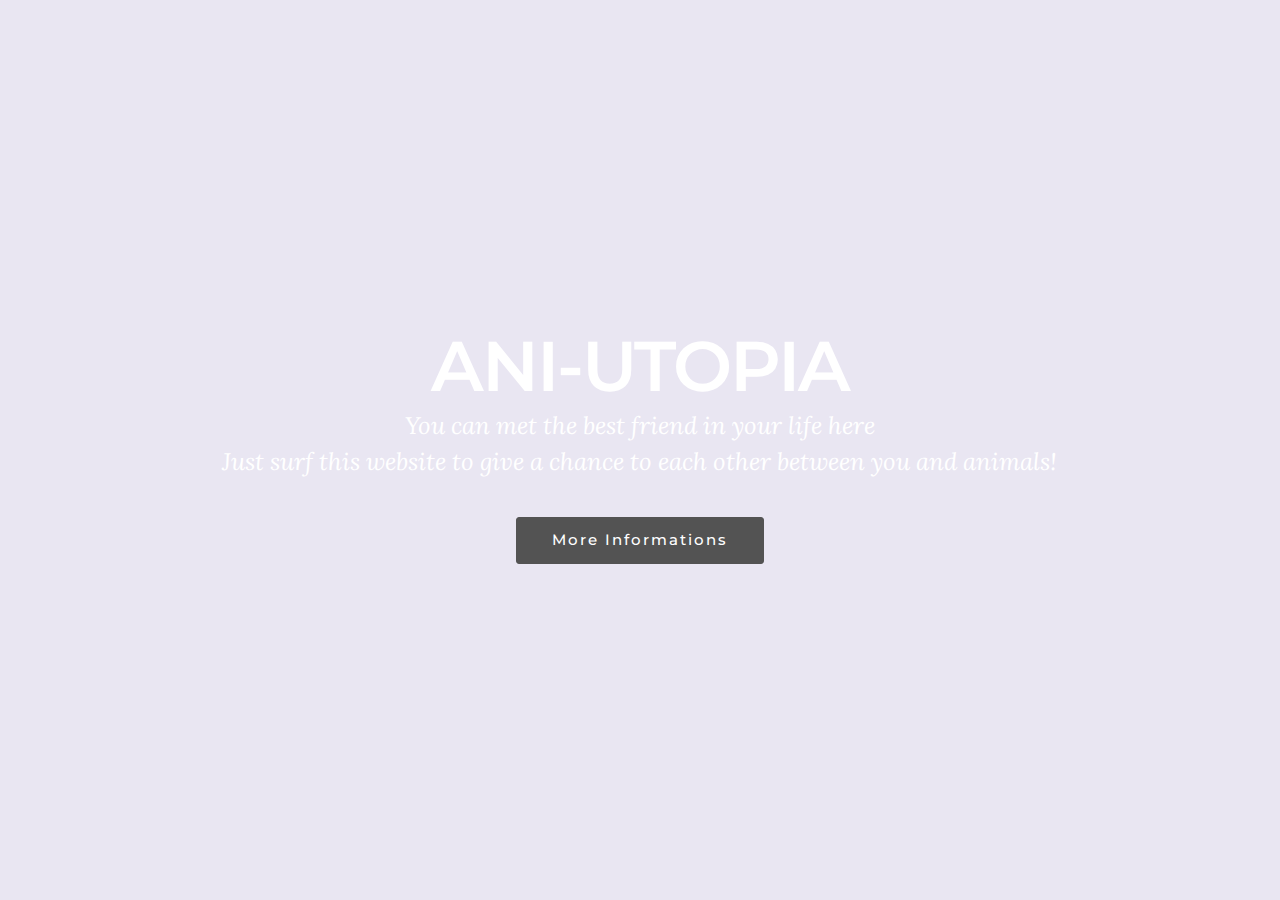
==== index.html @ 00612427 "create github pages" ====
<!DOCTYPE html>
<html>
<head>
  <!-- Site made with Mobirise Website Builder v3.12.1, https://mobirise.com -->
  <meta charset="UTF-8">
  <meta http-equiv="X-UA-Compatible" content="IE=edge">
  <meta name="generator" content="Mobirise v3.12.1, mobirise.com">
  <meta name="viewport" content="width=device-width, initial-scale=1">
  <link rel="shortcut icon" href="assets/images/logo.png" type="image/x-icon">
  <meta name="description" content="">
  
  <link rel="stylesheet" href="https://fonts.googleapis.com/css?family=Lora:400,700,400italic,700italic&amp;subset=latin">
  <link rel="stylesheet" href="https://fonts.googleapis.com/css?family=Montserrat:400,700">
  <link rel="stylesheet" href="https://fonts.googleapis.com/css?family=Raleway:100,100i,200,200i,300,300i,400,400i,500,500i,600,600i,700,700i,800,800i,900,900i">
  <link rel="stylesheet" href="assets/bootstrap-material-design-font/css/material.css">
  <link rel="stylesheet" href="assets/tether/tether.min.css">
  <link rel="stylesheet" href="assets/bootstrap/css/bootstrap.min.css">
  <link rel="stylesheet" href="assets/animate.css/animate.min.css">
  <link rel="stylesheet" href="assets/theme/css/style.css">
  <link rel="stylesheet" href="assets/mobirise/css/mbr-additional.css" type="text/css">
  
  
  
</head>
<body>
<section class="mbr-section mbr-section-hero mbr-section-full" id="header4-2" data-bg-video="https://www.youtube.com/embed/ozxHoxqEe-c?rel=0&amp;amp;showinfo=0&amp;autoplay=0&amp;loop=0">

    <div class="mbr-overlay" style="opacity: 0.1; background-color: rgb(43, 6, 128);"></div>

    <div class="mbr-table-cell">

        <div class="container">
            <div class="row">
                <div class="mbr-section col-md-10 col-md-offset-1 text-xs-center">

                    <h1 class="mbr-section-title display-1">ANI-UTOPIA</h1>
                    <p class="mbr-section-lead lead">You can met the best friend in your life here<br>Just surf this website to give a chance to each other between you and animals!</p>
                    <div class="mbr-section-btn"><a class="btn btn-lg btn-black" href="introduction.html">More Informations</a> </div>
                </div>
            </div>
        </div>
    </div>

    

</section>


  <section class="engine"><a rel="external" href="https://mobirise.com">mobirise.com</a></section><script src="assets/web/assets/jquery/jquery.min.js"></script>
  <script src="assets/tether/tether.min.js"></script>
  <script src="assets/bootstrap/js/bootstrap.min.js"></script>
  <script src="assets/smooth-scroll/smooth-scroll.js"></script>
  <script src="assets/jquery-mb-ytplayer/jquery.mb.ytplayer.min.js"></script>
  <script src="assets/viewport-checker/jquery.viewportchecker.js"></script>
  <script src="assets/theme/js/script.js"></script>
  
  
  <input name="animation" type="hidden">
  </body>
</html>
---- assets/bootstrap-material-design-font/css/material.css ----
@font-face {
  font-family: 'Material-Design-Icons';
  src: url('../fonts/Material-Design-Icons.eot?3ocs8m');
  src: url('../fonts/Material-Design-Icons.eot?#iefix3ocs8m') format('embedded-opentype'), url('../fonts/Material-Design-Icons.woff?3ocs8m') format('woff'), url('../fonts/Material-Design-Icons.ttf?3ocs8m') format('truetype'), url('../fonts/Material-Design-Icons.svg?3ocs8m#Material-Design-Icons') format('svg');
  font-weight: normal;
  font-style: normal;
}
[class^="mdi-"],
[class*="mdi-"] {
  speak: none;
  display: inline-block;
  font-style: normal;
  font-variant:normal;
  font-weight:normal;
  /*font-size:24px;*/
  line-height:1;
  font-family:'Material-Design-Icons' !important;
  text-rendering: auto;
  
  -webkit-font-smoothing: antialiased;
  -moz-osx-font-smoothing: grayscale;
  -webkit-transform: translate(0, 0);
      -ms-transform: translate(0, 0);
          transform: translate(0, 0);
}
[class^="mdi-"]:before,
[class*="mdi-"]:before {
  display: inline-block;
  speak: none;
  text-decoration: inherit;
}
[class^="mdi-"].pull-left,
[class*="mdi-"].pull-left {
  margin-right: .3em;
}
[class^="mdi-"].pull-right,
[class*="mdi-"].pull-right {
  margin-left: .3em;
}
[class^="mdi-"].mdi-lg:before,
[class*="mdi-"].mdi-lg:before,
[class^="mdi-"].mdi-lg:after,
[class*="mdi-"].mdi-lg:after {
  font-size: 1.33333333em;
  line-height: 0.75em;
  vertical-align: -15%;
}
[class^="mdi-"].mdi-2x:before,
[class*="mdi-"].mdi-2x:before,
[class^="mdi-"].mdi-2x:after,
[class*="mdi-"].mdi-2x:after {
  font-size: 2em;
}
[class^="mdi-"].mdi-3x:before,
[class*="mdi-"].mdi-3x:before,
[class^="mdi-"].mdi-3x:after,
[class*="mdi-"].mdi-3x:after {
  font-size: 3em;
}
[class^="mdi-"].mdi-4x:before,
[class*="mdi-"].mdi-4x:before,
[class^="mdi-"].mdi-4x:after,
[class*="mdi-"].mdi-4x:after {
  font-size: 4em;
}
[class^="mdi-"].mdi-5x:before,
[class*="mdi-"].mdi-5x:before,
[class^="mdi-"].mdi-5x:after,
[class*="mdi-"].mdi-5x:after {
  font-size: 5em;
}
[class^="mdi-device-signal-cellular-"]:after,
[class^="mdi-device-battery-"]:after,
[class^="mdi-device-battery-charging-"]:after,
[class^="mdi-device-signal-cellular-connected-no-internet-"]:after,
[class^="mdi-device-signal-wifi-"]:after,
[class^="mdi-device-signal-wifi-statusbar-not-connected"]:after,
.mdi-device-network-wifi:after {
  opacity: .3;
  position: absolute;
  left: 0;
  top: 0;
  z-index: 1;
  display: inline-block;
  speak: none;
  text-decoration: inherit;
}
[class^="mdi-device-signal-cellular-"]:after {
  content: "\e758";
}
[class^="mdi-device-battery-"]:after {
  content: "\e735";
}
[class^="mdi-device-battery-charging-"]:after {
  content: "\e733";
}
[class^="mdi-device-signal-cellular-connected-no-internet-"]:after {
  content: "\e75d";
}
[class^="mdi-device-signal-wifi-"]:after,
.mdi-device-network-wifi:after {
  content: "\e765";
}
[class^="mdi-device-signal-wifi-statusbasr-not-connected"]:after {
  content: "\e8f7";
}
.mdi-device-signal-cellular-off:after,
.mdi-device-signal-cellular-null:after,
.mdi-device-signal-cellular-no-sim:after,
.mdi-device-signal-wifi-off:after,
.mdi-device-signal-wifi-4-bar:after,
.mdi-device-signal-cellular-4-bar:after,
.mdi-device-battery-alert:after,
.mdi-device-signal-cellular-connected-no-internet-4-bar:after,
.mdi-device-battery-std:after,
.mdi-device-battery-full .mdi-device-battery-unknown:after {
  content: "";
}
.mdi-fw {
  width: 1.28571429em;
  text-align: center;
}
.mdi-ul {
  padding-left: 0;
  margin-left: 2.14285714em;
  list-style-type: none;
}
.mdi-ul > li {
  position: relative;
}
.mdi-li {
  position: absolute;
  left: -2.14285714em;
  width: 2.14285714em;
  top: 0.14285714em;
  text-align: center;
}
.mdi-li.mdi-lg {
  left: -1.85714286em;
}
.mdi-border {
  padding: .2em .25em .15em;
  border: solid 0.08em #eeeeee;
  border-radius: .1em;
}
.mdi-spin {
  -webkit-animation: mdi-spin 2s infinite linear;
  animation: mdi-spin 2s infinite linear;
  -webkit-transform-origin: 50% 50%;
  -ms-transform-origin: 50% 50%;
      transform-origin: 50% 50%;
}
.mdi-pulse {
  -webkit-animation: mdi-spin 1s steps(8) infinite;
  animation: mdi-spin 1s steps(8) infinite;
  -webkit-transform-origin: 50% 50%;
  -ms-transform-origin: 50% 50%;
      transform-origin: 50% 50%;
}
@-webkit-keyframes mdi-spin {
  0% {
    -webkit-transform: rotate(0deg);
    transform: rotate(0deg);
  }
  100% {
    -webkit-transform: rotate(359deg);
    transform: rotate(359deg);
  }
}
@keyframes mdi-spin {
  0% {
    -webkit-transform: rotate(0deg);
    transform: rotate(0deg);
  }
  100% {
    -webkit-transform: rotate(359deg);
    transform: rotate(359deg);
  }
}
.mdi-rotate-90 {
  filter: progid:DXImageTransform.Microsoft.BasicImage(rotation=1);
  -webkit-transform: rotate(90deg);
  -ms-transform: rotate(90deg);
  transform: rotate(90deg);
}
.mdi-rotate-180 {
  filter: progid:DXImageTransform.Microsoft.BasicImage(rotation=2);
  -webkit-transform: rotate(180deg);
  -ms-transform: rotate(180deg);
  transform: rotate(180deg);
}
.mdi-rotate-270 {
  filter: progid:DXImageTransform.Microsoft.BasicImage(rotation=3);
  -webkit-transform: rotate(270deg);
  -ms-transform: rotate(270deg);
  transform: rotate(270deg);
}
.mdi-flip-horizontal {
  filter: progid:DXImageTransform.Microsoft.BasicImage(rotation=0, mirror=1);
  -webkit-transform: scale(-1, 1);
  -ms-transform: scale(-1, 1);
  transform: scale(-1, 1);
}
.mdi-flip-vertical {
  filter: progid:DXImageTransform.Microsoft.BasicImage(rotation=2, mirror=1);
  -webkit-transform: scale(1, -1);
  -ms-transform: scale(1, -1);
  transform: scale(1, -1);
}
:root .mdi-rotate-90,
:root .mdi-rotate-180,
:root .mdi-rotate-270,
:root .mdi-flip-horizontal,
:root .mdi-flip-vertical {
  -webkit-filter: none;
          filter: none;
}
.mdi-stack {
  position: relative;
  display: inline-block;
  width: 2em;
  height: 2em;
  line-height: 2em;
  vertical-align: middle;
}
.mdi-stack-1x,
.mdi-stack-2x {
  position: absolute;
  left: 0;
  width: 100%;
  text-align: center;
}
.mdi-stack-1x {
  line-height: inherit;
}
.mdi-stack-2x {
  font-size: 2em;
}
.mdi-inverse {
  color: #ffffff;
}
/* Start Icons */
.mdi-action-3d-rotation:before {
  content: "\e600";
}
.mdi-action-accessibility:before {
  content: "\e601";
}
.mdi-action-account-balance-wallet:before {
  content: "\e602";
}
.mdi-action-account-balance:before {
  content: "\e603";
}
.mdi-action-account-box:before {
  content: "\e604";
}
.mdi-action-account-child:before {
  content: "\e605";
}
.mdi-action-account-circle:before {
  content: "\e606";
}
.mdi-action-add-shopping-cart:before {
  content: "\e607";
}
.mdi-action-alarm-add:before {
  content: "\e608";
}
.mdi-action-alarm-off:before {
  content: "\e609";
}
.mdi-action-alarm-on:before {
  content: "\e60a";
}
.mdi-action-alarm:before {
  content: "\e60b";
}
.mdi-action-android:before {
  content: "\e60c";
}
.mdi-action-announcement:before {
  content: "\e60d";
}
.mdi-action-aspect-ratio:before {
  content: "\e60e";
}
.mdi-action-assessment:before {
  content: "\e60f";
}
.mdi-action-assignment-ind:before {
  content: "\e610";
}
.mdi-action-assignment-late:before {
  content: "\e611";
}
.mdi-action-assignment-return:before {
  content: "\e612";
}
.mdi-action-assignment-returned:before {
  content: "\e613";
}
.mdi-action-assignment-turned-in:before {
  content: "\e614";
}
.mdi-action-assignment:before {
  content: "\e615";
}
.mdi-action-autorenew:before {
  content: "\e616";
}
.mdi-action-backup:before {
  content: "\e617";
}
.mdi-action-book:before {
  content: "\e618";
}
.mdi-action-bookmark-outline:before {
  content: "\e619";
}
.mdi-action-bookmark:before {
  content: "\e61a";
}
.mdi-action-bug-report:before {
  content: "\e61b";
}
.mdi-action-cached:before {
  content: "\e61c";
}
.mdi-action-check-circle:before {
  content: "\e61d";
}
.mdi-action-class:before {
  content: "\e61e";
}
.mdi-action-credit-card:before {
  content: "\e61f";
}
.mdi-action-dashboard:before {
  content: "\e620";
}
.mdi-action-delete:before {
  content: "\e621";
}
.mdi-action-description:before {
  content: "\e622";
}
.mdi-action-dns:before {
  content: "\e623";
}
.mdi-action-done-all:before {
  content: "\e624";
}
.mdi-action-done:before {
  content: "\e625";
}
.mdi-action-event:before {
  content: "\e626";
}
.mdi-action-exit-to-app:before {
  content: "\e627";
}
.mdi-action-explore:before {
  content: "\e628";
}
.mdi-action-extension:before {
  content: "\e629";
}
.mdi-action-face-unlock:before {
  content: "\e62a";
}
.mdi-action-favorite-outline:before {
  content: "\e62b";
}
.mdi-action-favorite:before {
  content: "\e62c";
}
.mdi-action-find-in-page:before {
  content: "\e62d";
}
.mdi-action-find-replace:before {
  content: "\e62e";
}
.mdi-action-flip-to-back:before {
  content: "\e62f";
}
.mdi-action-flip-to-front:before {
  content: "\e630";
}
.mdi-action-get-app:before {
  content: "\e631";
}
.mdi-action-grade:before {
  content: "\e632";
}
.mdi-action-group-work:before {
  content: "\e633";
}
.mdi-action-help:before {
  content: "\e634";
}
.mdi-action-highlight-remove:before {
  content: "\e635";
}
.mdi-action-history:before {
  content: "\e636";
}
.mdi-action-home:before {
  content: "\e637";
}
.mdi-action-https:before {
  content: "\e638";
}
.mdi-action-info-outline:before {
  content: "\e639";
}
.mdi-action-info:before {
  content: "\e63a";
}
.mdi-action-input:before {
  content: "\e63b";
}
.mdi-action-invert-colors:before {
  content: "\e63c";
}
.mdi-action-label-outline:before {
  content: "\e63d";
}
.mdi-action-label:before {
  content: "\e63e";
}
.mdi-action-language:before {
  content: "\e63f";
}
.mdi-action-launch:before {
  content: "\e640";
}
.mdi-action-list:before {
  content: "\e641";
}
.mdi-action-lock-open:before {
  content: "\e642";
}
.mdi-action-lock-outline:before {
  content: "\e643";
}
.mdi-action-lock:before {
  content: "\e644";
}
.mdi-action-loyalty:before {
  content: "\e645";
}
.mdi-action-markunread-mailbox:before {
  content: "\e646";
}
.mdi-action-note-add:before {
  content: "\e647";
}
.mdi-action-open-in-browser:before {
  content: "\e648";
}
.mdi-action-open-in-new:before {
  content: "\e649";
}
.mdi-action-open-with:before {
  content: "\e64a";
}
.mdi-action-pageview:before {
  content: "\e64b";
}
.mdi-action-payment:before {
  content: "\e64c";
}
.mdi-action-perm-camera-mic:before {
  content: "\e64d";
}
.mdi-action-perm-contact-cal:before {
  content: "\e64e";
}
.mdi-action-perm-data-setting:before {
  content: "\e64f";
}
.mdi-action-perm-device-info:before {
  content: "\e650";
}
.mdi-action-perm-identity:before {
  content: "\e651";
}
.mdi-action-perm-media:before {
  content: "\e652";
}
.mdi-action-perm-phone-msg:before {
  content: "\e653";
}
.mdi-action-perm-scan-wifi:before {
  content: "\e654";
}
.mdi-action-picture-in-picture:before {
  content: "\e655";
}
.mdi-action-polymer:before {
  content: "\e656";
}
.mdi-action-print:before {
  content: "\e657";
}
.mdi-action-query-builder:before {
  content: "\e658";
}
.mdi-action-question-answer:before {
  content: "\e659";
}
.mdi-action-receipt:before {
  content: "\e65a";
}
.mdi-action-redeem:before {
  content: "\e65b";
}
.mdi-action-reorder:before {
  content: "\e65c";
}
.mdi-action-report-problem:before {
  content: "\e65d";
}
.mdi-action-restore:before {
  content: "\e65e";
}
.mdi-action-room:before {
  content: "\e65f";
}
.mdi-action-schedule:before {
  content: "\e660";
}
.mdi-action-search:before {
  content: "\e661";
}
.mdi-action-settings-applications:before {
  content: "\e662";
}
.mdi-action-settings-backup-restore:before {
  content: "\e663";
}
.mdi-action-settings-bluetooth:before {
  content: "\e664";
}
.mdi-action-settings-cell:before {
  content: "\e665";
}
.mdi-action-settings-display:before {
  content: "\e666";
}
.mdi-action-settings-ethernet:before {
  content: "\e667";
}
.mdi-action-settings-input-antenna:before {
  content: "\e668";
}
.mdi-action-settings-input-component:before {
  content: "\e669";
}
.mdi-action-settings-input-composite:before {
  content: "\e66a";
}
.mdi-action-settings-input-hdmi:before {
  content: "\e66b";
}
.mdi-action-settings-input-svideo:before {
  content: "\e66c";
}
.mdi-action-settings-overscan:before {
  content: "\e66d";
}
.mdi-action-settings-phone:before {
  content: "\e66e";
}
.mdi-action-settings-power:before {
  content: "\e66f";
}
.mdi-action-settings-remote:before {
  content: "\e670";
}
.mdi-action-settings-voice:before {
  content: "\e671";
}
.mdi-action-settings:before {
  content: "\e672";
}
.mdi-action-shop-two:before {
  content: "\e673";
}
.mdi-action-shop:before {
  content: "\e674";
}
.mdi-action-shopping-basket:before {
  content: "\e675";
}
.mdi-action-shopping-cart:before {
  content: "\e676";
}
.mdi-action-speaker-notes:before {
  content: "\e677";
}
.mdi-action-spellcheck:before {
  content: "\e678";
}
.mdi-action-star-rate:before {
  content: "\e679";
}
.mdi-action-stars:before {
  content: "\e67a";
}
.mdi-action-store:before {
  content: "\e67b";
}
.mdi-action-subject:before {
  content: "\e67c";
}
.mdi-action-supervisor-account:before {
  content: "\e67d";
}
.mdi-action-swap-horiz:before {
  content: "\e67e";
}
.mdi-action-swap-vert-circle:before {
  content: "\e67f";
}
.mdi-action-swap-vert:before {
  content: "\e680";
}
.mdi-action-system-update-tv:before {
  content: "\e681";
}
.mdi-action-tab-unselected:before {
  content: "\e682";
}
.mdi-action-tab:before {
  content: "\e683";
}
.mdi-action-theaters:before {
  content: "\e684";
}
.mdi-action-thumb-down:before {
  content: "\e685";
}
.mdi-action-thumb-up:before {
  content: "\e686";
}
.mdi-action-thumbs-up-down:before {
  content: "\e687";
}
.mdi-action-toc:before {
  content: "\e688";
}
.mdi-action-today:before {
  content: "\e689";
}
.mdi-action-track-changes:before {
  content: "\e68a";
}
.mdi-action-translate:before {
  content: "\e68b";
}
.mdi-action-trending-down:before {
  content: "\e68c";
}
.mdi-action-trending-neutral:before {
  content: "\e68d";
}
.mdi-action-trending-up:before {
  content: "\e68e";
}
.mdi-action-turned-in-not:before {
  content: "\e68f";
}
.mdi-action-turned-in:before {
  content: "\e690";
}
.mdi-action-verified-user:before {
  content: "\e691";
}
.mdi-action-view-agenda:before {
  content: "\e692";
}
.mdi-action-view-array:before {
  content: "\e693";
}
.mdi-action-view-carousel:before {
  content: "\e694";
}
.mdi-action-view-column:before {
  content: "\e695";
}
.mdi-action-view-day:before {
  content: "\e696";
}
.mdi-action-view-headline:before {
  content: "\e697";
}
.mdi-action-view-list:before {
  content: "\e698";
}
.mdi-action-view-module:before {
  content: "\e699";
}
.mdi-action-view-quilt:before {
  content: "\e69a";
}
.mdi-action-view-stream:before {
  content: "\e69b";
}
.mdi-action-view-week:before {
  content: "\e69c";
}
.mdi-action-visibility-off:before {
  content: "\e69d";
}
.mdi-action-visibility:before {
  content: "\e69e";
}
.mdi-action-wallet-giftcard:before {
  content: "\e69f";
}
.mdi-action-wallet-membership:before {
  content: "\e6a0";
}
.mdi-action-wallet-travel:before {
  content: "\e6a1";
}
.mdi-action-work:before {
  content: "\e6a2";
}
.mdi-alert-error:before {
  content: "\e6a3";
}
.mdi-alert-warning:before {
  content: "\e6a4";
}
.mdi-av-album:before {
  content: "\e6a5";
}
.mdi-av-closed-caption:before {
  content: "\e6a6";
}
.mdi-av-equalizer:before {
  content: "\e6a7";
}
.mdi-av-explicit:before {
  content: "\e6a8";
}
.mdi-av-fast-forward:before {
  content: "\e6a9";
}
.mdi-av-fast-rewind:before {
  content: "\e6aa";
}
.mdi-av-games:before {
  content: "\e6ab";
}
.mdi-av-hearing:before {
  content: "\e6ac";
}
.mdi-av-high-quality:before {
  content: "\e6ad";
}
.mdi-av-loop:before {
  content: "\e6ae";
}
.mdi-av-mic-none:before {
  content: "\e6af";
}
.mdi-av-mic-off:before {
  content: "\e6b0";
}
.mdi-av-mic:before {
  content: "\e6b1";
}
.mdi-av-movie:before {
  content: "\e6b2";
}
.mdi-av-my-library-add:before {
  content: "\e6b3";
}
.mdi-av-my-library-books:before {
  content: "\e6b4";
}
.mdi-av-my-library-music:before {
  content: "\e6b5";
}
.mdi-av-new-releases:before {
  content: "\e6b6";
}
.mdi-av-not-interested:before {
  content: "\e6b7";
}
.mdi-av-pause-circle-fill:before {
  content: "\e6b8";
}
.mdi-av-pause-circle-outline:before {
  content: "\e6b9";
}
.mdi-av-pause:before {
  content: "\e6ba";
}
.mdi-av-play-arrow:before {
  content: "\e6bb";
}
.mdi-av-play-circle-fill:before {
  content: "\e6bc";
}
.mdi-av-play-circle-outline:before {
  content: "\e6bd";
}
.mdi-av-play-shopping-bag:before {
  content: "\e6be";
}
.mdi-av-playlist-add:before {
  content: "\e6bf";
}
.mdi-av-queue-music:before {
  content: "\e6c0";
}
.mdi-av-queue:before {
  content: "\e6c1";
}
.mdi-av-radio:before {
  content: "\e6c2";
}
.mdi-av-recent-actors:before {
  content: "\e6c3";
}
.mdi-av-repeat-one:before {
  content: "\e6c4";
}
.mdi-av-repeat:before {
  content: "\e6c5";
}
.mdi-av-replay:before {
  content: "\e6c6";
}
.mdi-av-shuffle:before {
  content: "\e6c7";
}
.mdi-av-skip-next:before {
  content: "\e6c8";
}
.mdi-av-skip-previous:before {
  content: "\e6c9";
}
.mdi-av-snooze:before {
  content: "\e6ca";
}
.mdi-av-stop:before {
  content: "\e6cb";
}
.mdi-av-subtitles:before {
  content: "\e6cc";
}
.mdi-av-surround-sound:before {
  content: "\e6cd";
}
.mdi-av-timer:before {
  content: "\e6ce";
}
.mdi-av-video-collection:before {
  content: "\e6cf";
}
.mdi-av-videocam-off:before {
  content: "\e6d0";
}
.mdi-av-videocam:before {
  content: "\e6d1";
}
.mdi-av-volume-down:before {
  content: "\e6d2";
}
.mdi-av-volume-mute:before {
  content: "\e6d3";
}
.mdi-av-volume-off:before {
  content: "\e6d4";
}
.mdi-av-volume-up:before {
  content: "\e6d5";
}
.mdi-av-web:before {
  content: "\e6d6";
}
.mdi-communication-business:before {
  content: "\e6d7";
}
.mdi-communication-call-end:before {
  content: "\e6d8";
}
.mdi-communication-call-made:before {
  content: "\e6d9";
}
.mdi-communication-call-merge:before {
  content: "\e6da";
}
.mdi-communication-call-missed:before {
  content: "\e6db";
}
.mdi-communication-call-received:before {
  content: "\e6dc";
}
.mdi-communication-call-split:before {
  content: "\e6dd";
}
.mdi-communication-call:before {
  content: "\e6de";
}
.mdi-communication-chat:before {
  content: "\e6df";
}
.mdi-communication-clear-all:before {
  content: "\e6e0";
}
.mdi-communication-comment:before {
  content: "\e6e1";
}
.mdi-communication-contacts:before {
  content: "\e6e2";
}
.mdi-communication-dialer-sip:before {
  content: "\e6e3";
}
.mdi-communication-dialpad:before {
  content: "\e6e4";
}
.mdi-communication-dnd-on:before {
  content: "\e6e5";
}
.mdi-communication-email:before {
  content: "\e6e6";
}
.mdi-communication-forum:before {
  content: "\e6e7";
}
.mdi-communication-import-export:before {
  content: "\e6e8";
}
.mdi-communication-invert-colors-off:before {
  content: "\e6e9";
}
.mdi-communication-invert-colors-on:before {
  content: "\e6ea";
}
.mdi-communication-live-help:before {
  content: "\e6eb";
}
.mdi-communication-location-off:before {
  content: "\e6ec";
}
.mdi-communication-location-on:before {
  content: "\e6ed";
}
.mdi-communication-message:before {
  content: "\e6ee";
}
.mdi-communication-messenger:before {
  content: "\e6ef";
}
.mdi-communication-no-sim:before {
  content: "\e6f0";
}
.mdi-communication-phone:before {
  content: "\e6f1";
}
.mdi-communication-portable-wifi-off:before {
  content: "\e6f2";
}
.mdi-communication-quick-contacts-dialer:before {
  content: "\e6f3";
}
.mdi-communication-quick-contacts-mail:before {
  content: "\e6f4";
}
.mdi-communication-ring-volume:before {
  content: "\e6f5";
}
.mdi-communication-stay-current-landscape:before {
  content: "\e6f6";
}
.mdi-communication-stay-current-portrait:before {
  content: "\e6f7";
}
.mdi-communication-stay-primary-landscape:before {
  content: "\e6f8";
}
.mdi-communication-stay-primary-portrait:before {
  content: "\e6f9";
}
.mdi-communication-swap-calls:before {
  content: "\e6fa";
}
.mdi-communication-textsms:before {
  content: "\e6fb";
}
.mdi-communication-voicemail:before {
  content: "\e6fc";
}
.mdi-communication-vpn-key:before {
  content: "\e6fd";
}
.mdi-content-add-box:before {
  content: "\e6fe";
}
.mdi-content-add-circle-outline:before {
  content: "\e6ff";
}
.mdi-content-add-circle:before {
  content: "\e700";
}
.mdi-content-add:before {
  content: "\e701";
}
.mdi-content-archive:before {
  content: "\e702";
}
.mdi-content-backspace:before {
  content: "\e703";
}
.mdi-content-block:before {
  content: "\e704";
}
.mdi-content-clear:before {
  content: "\e705";
}
.mdi-content-content-copy:before {
  content: "\e706";
}
.mdi-content-content-cut:before {
  content: "\e707";
}
.mdi-content-content-paste:before {
  content: "\e708";
}
.mdi-content-create:before {
  content: "\e709";
}
.mdi-content-drafts:before {
  content: "\e70a";
}
.mdi-content-filter-list:before {
  content: "\e70b";
}
.mdi-content-flag:before {
  content: "\e70c";
}
.mdi-content-forward:before {
  content: "\e70d";
}
.mdi-content-gesture:before {
  content: "\e70e";
}
.mdi-content-inbox:before {
  content: "\e70f";
}
.mdi-content-link:before {
  content: "\e710";
}
.mdi-content-mail:before {
  content: "\e711";
}
.mdi-content-markunread:before {
  content: "\e712";
}
.mdi-content-redo:before {
  content: "\e713";
}
.mdi-content-remove-circle-outline:before {
  content: "\e714";
}
.mdi-content-remove-circle:before {
  content: "\e715";
}
.mdi-content-remove:before {
  content: "\e716";
}
.mdi-content-reply-all:before {
  content: "\e717";
}
.mdi-content-reply:before {
  content: "\e718";
}
.mdi-content-report:before {
  content: "\e719";
}
.mdi-content-save:before {
  content: "\e71a";
}
.mdi-content-select-all:before {
  content: "\e71b";
}
.mdi-content-send:before {
  content: "\e71c";
}
.mdi-content-sort:before {
  content: "\e71d";
}
.mdi-content-text-format:before {
  content: "\e71e";
}
.mdi-content-undo:before {
  content: "\e71f";
}
.mdi-editor-attach-file:before {
  content: "\e776";
}
.mdi-editor-attach-money:before {
  content: "\e777";
}
.mdi-editor-border-all:before {
  content: "\e778";
}
.mdi-editor-border-bottom:before {
  content: "\e779";
}
.mdi-editor-border-clear:before {
  content: "\e77a";
}
.mdi-editor-border-color:before {
  content: "\e77b";
}
.mdi-editor-border-horizontal:before {
  content: "\e77c";
}
.mdi-editor-border-inner:before {
  content: "\e77d";
}
.mdi-editor-border-left:before {
  content: "\e77e";
}
.mdi-editor-border-outer:before {
  content: "\e77f";
}
.mdi-editor-border-right:before {
  content: "\e780";
}
.mdi-editor-border-style:before {
  content: "\e781";
}
.mdi-editor-border-top:before {
  content: "\e782";
}
.mdi-editor-border-vertical:before {
  content: "\e783";
}
.mdi-editor-format-align-center:before {
  content: "\e784";
}
.mdi-editor-format-align-justify:before {
  content: "\e785";
}
.mdi-editor-format-align-left:before {
  content: "\e786";
}
.mdi-editor-format-align-right:before {
  content: "\e787";
}
.mdi-editor-format-bold:before {
  content: "\e788";
}
.mdi-editor-format-clear:before {
  content: "\e789";
}
.mdi-editor-format-color-fill:before {
  content: "\e78a";
}
.mdi-editor-format-color-reset:before {
  content: "\e78b";
}
.mdi-editor-format-color-text:before {
  content: "\e78c";
}
.mdi-editor-format-indent-decrease:before {
  content: "\e78d";
}
.mdi-editor-format-indent-increase:before {
  content: "\e78e";
}
.mdi-editor-format-italic:before {
  content: "\e78f";
}
.mdi-editor-format-line-spacing:before {
  content: "\e790";
}
.mdi-editor-format-list-bulleted:before {
  content: "\e791";
}
.mdi-editor-format-list-numbered:before {
  content: "\e792";
}
.mdi-editor-format-paint:before {
  content: "\e793";
}
.mdi-editor-format-quote:before {
  content: "\e794";
}
.mdi-editor-format-size:before {
  content: "\e795";
}
.mdi-editor-format-strikethrough:before {
  content: "\e796";
}
.mdi-editor-format-textdirection-l-to-r:before {
  content: "\e797";
}
.mdi-editor-format-textdirection-r-to-l:before {
  content: "\e798";
}
.mdi-editor-format-underline:before {
  content: "\e799";
}
.mdi-editor-functions:before {
  content: "\e79a";
}
.mdi-editor-insert-chart:before {
  content: "\e79b";
}
.mdi-editor-insert-comment:before {
  content: "\e79c";
}
.mdi-editor-insert-drive-file:before {
  content: "\e79d";
}
.mdi-editor-insert-emoticon:before {
  content: "\e79e";
}
.mdi-editor-insert-invitation:before {
  content: "\e79f";
}
.mdi-editor-insert-link:before {
  content: "\e7a0";
}
.mdi-editor-insert-photo:before {
  content: "\e7a1";
}
.mdi-editor-merge-type:before {
  content: "\e7a2";
}
.mdi-editor-mode-comment:before {
  content: "\e7a3";
}
.mdi-editor-mode-edit:before {
  content: "\e7a4";
}
.mdi-editor-publish:before {
  content: "\e7a5";
}
.mdi-editor-vertical-align-bottom:before {
  content: "\e7a6";
}
.mdi-editor-vertical-align-center:before {
  content: "\e7a7";
}
.mdi-editor-vertical-align-top:before {
  content: "\e7a8";
}
.mdi-editor-wrap-text:before {
  content: "\e7a9";
}
.mdi-file-attachment:before {
  content: "\e7aa";
}
.mdi-file-cloud-circle:before {
  content: "\e7ab";
}
.mdi-file-cloud-done:before {
  content: "\e7ac";
}
.mdi-file-cloud-download:before {
  content: "\e7ad";
}
.mdi-file-cloud-off:before {
  content: "\e7ae";
}
.mdi-file-cloud-queue:before {
  content: "\e7af";
}
.mdi-file-cloud-upload:before {
  content: "\e7b0";
}
.mdi-file-cloud:before {
  content: "\e7b1";
}
.mdi-file-file-download:before {
  content: "\e7b2";
}
.mdi-file-file-upload:before {
  content: "\e7b3";
}
.mdi-file-folder-open:before {
  content: "\e7b4";
}
.mdi-file-folder-shared:before {
  content: "\e7b5";
}
.mdi-file-folder:before {
  content: "\e7b6";
}
.mdi-device-access-alarm:before {
  content: "\e720";
}
.mdi-device-access-alarms:before {
  content: "\e721";
}
.mdi-device-access-time:before {
  content: "\e722";
}
.mdi-device-add-alarm:before {
  content: "\e723";
}
.mdi-device-airplanemode-off:before {
  content: "\e724";
}
.mdi-device-airplanemode-on:before {
  content: "\e725";
}
.mdi-device-battery-20:before {
  content: "\e726";
}
.mdi-device-battery-30:before {
  content: "\e727";
}
.mdi-device-battery-50:before {
  content: "\e728";
}
.mdi-device-battery-60:before {
  content: "\e729";
}
.mdi-device-battery-80:before {
  content: "\e72a";
}
.mdi-device-battery-90:before {
  content: "\e72b";
}
.mdi-device-battery-alert:before {
  content: "\e72c";
}
.mdi-device-battery-charging-20:before {
  content: "\e72d";
}
.mdi-device-battery-charging-30:before {
  content: "\e72e";
}
.mdi-device-battery-charging-50:before {
  content: "\e72f";
}
.mdi-device-battery-charging-60:before {
  content: "\e730";
}
.mdi-device-battery-charging-80:before {
  content: "\e731";
}
.mdi-device-battery-charging-90:before {
  content: "\e732";
}
.mdi-device-battery-charging-full:before {
  content: "\e733";
}
.mdi-device-battery-full:before {
  content: "\e734";
}
.mdi-device-battery-std:before {
  content: "\e735";
}
.mdi-device-battery-unknown:before {
  content: "\e736";
}
.mdi-device-bluetooth-connected:before {
  content: "\e737";
}
.mdi-device-bluetooth-disabled:before {
  content: "\e738";
}
.mdi-device-bluetooth-searching:before {
  content: "\e739";
}
.mdi-device-bluetooth:before {
  content: "\e73a";
}
.mdi-device-brightness-auto:before {
  content: "\e73b";
}
.mdi-device-brightness-high:before {
  content: "\e73c";
}
.mdi-device-brightness-low:before {
  content: "\e73d";
}
.mdi-device-brightness-medium:before {
  content: "\e73e";
}
.mdi-device-data-usage:before {
  content: "\e73f";
}
.mdi-device-developer-mode:before {
  content: "\e740";
}
.mdi-device-devices:before {
  content: "\e741";
}
.mdi-device-dvr:before {
  content: "\e742";
}
.mdi-device-gps-fixed:before {
  content: "\e743";
}
.mdi-device-gps-not-fixed:before {
  content: "\e744";
}
.mdi-device-gps-off:before {
  content: "\e745";
}
.mdi-device-location-disabled:before {
  content: "\e746";
}
.mdi-device-location-searching:before {
  content: "\e747";
}
.mdi-device-multitrack-audio:before {
  content: "\e748";
}
.mdi-device-network-cell:before {
  content: "\e749";
}
.mdi-device-network-wifi:before {
  content: "\e74a";
}
.mdi-device-nfc:before {
  content: "\e74b";
}
.mdi-device-now-wallpaper:before {
  content: "\e74c";
}
.mdi-device-now-widgets:before {
  content: "\e74d";
}
.mdi-device-screen-lock-landscape:before {
  content: "\e74e";
}
.mdi-device-screen-lock-portrait:before {
  content: "\e74f";
}
.mdi-device-screen-lock-rotation:before {
  content: "\e750";
}
.mdi-device-screen-rotation:before {
  content: "\e751";
}
.mdi-device-sd-storage:before {
  content: "\e752";
}
.mdi-device-settings-system-daydream:before {
  content: "\e753";
}
.mdi-device-signal-cellular-0-bar:before {
  content: "\e754";
}
.mdi-device-signal-cellular-1-bar:before {
  content: "\e755";
}
.mdi-device-signal-cellular-2-bar:before {
  content: "\e756";
}
.mdi-device-signal-cellular-3-bar:before {
  content: "\e757";
}
.mdi-device-signal-cellular-4-bar:before {
  content: "\e758";
}
.mdi-signal-wifi-statusbar-connected-no-internet-after:before {
  content: "\e8f6";
}
.mdi-device-signal-cellular-connected-no-internet-0-bar:before {
  content: "\e759";
}
.mdi-device-signal-cellular-connected-no-internet-1-bar:before {
  content: "\e75a";
}
.mdi-device-signal-cellular-connected-no-internet-2-bar:before {
  content: "\e75b";
}
.mdi-device-signal-cellular-connected-no-internet-3-bar:before {
  content: "\e75c";
}
.mdi-device-signal-cellular-connected-no-internet-4-bar:before {
  content: "\e75d";
}
.mdi-device-signal-cellular-no-sim:before {
  content: "\e75e";
}
.mdi-device-signal-cellular-null:before {
  content: "\e75f";
}
.mdi-device-signal-cellular-off:before {
  content: "\e760";
}
.mdi-device-signal-wifi-0-bar:before {
  content: "\e761";
}
.mdi-device-signal-wifi-1-bar:before {
  content: "\e762";
}
.mdi-device-signal-wifi-2-bar:before {
  content: "\e763";
}
.mdi-device-signal-wifi-3-bar:before {
  content: "\e764";
}
.mdi-device-signal-wifi-4-bar:before {
  content: "\e765";
}
.mdi-device-signal-wifi-off:before {
  content: "\e766";
}
.mdi-device-signal-wifi-statusbar-1-bar:before {
  content: "\e767";
}
.mdi-device-signal-wifi-statusbar-2-bar:before {
  content: "\e768";
}
.mdi-device-signal-wifi-statusbar-3-bar:before {
  content: "\e769";
}
.mdi-device-signal-wifi-statusbar-4-bar:before {
  content: "\e76a";
}
.mdi-device-signal-wifi-statusbar-connected-no-internet-:before {
  content: "\e76b";
}
.mdi-device-signal-wifi-statusbar-connected-no-internet:before {
  content: "\e76f";
}
.mdi-device-signal-wifi-statusbar-connected-no-internet-2:before {
  content: "\e76c";
}
.mdi-device-signal-wifi-statusbar-connected-no-internet-3:before {
  content: "\e76d";
}
.mdi-device-signal-wifi-statusbar-connected-no-internet-4:before {
  content: "\e76e";
}
.mdi-signal-wifi-statusbar-not-connected-after:before {
  content: "\e8f7";
}
.mdi-device-signal-wifi-statusbar-not-connected:before {
  content: "\e770";
}
.mdi-device-signal-wifi-statusbar-null:before {
  content: "\e771";
}
.mdi-device-storage:before {
  content: "\e772";
}
.mdi-device-usb:before {
  content: "\e773";
}
.mdi-device-wifi-lock:before {
  content: "\e774";
}
.mdi-device-wifi-tethering:before {
  content: "\e775";
}
.mdi-hardware-cast-connected:before {
  content: "\e7b7";
}
.mdi-hardware-cast:before {
  content: "\e7b8";
}
.mdi-hardware-computer:before {
  content: "\e7b9";
}
.mdi-hardware-desktop-mac:before {
  content: "\e7ba";
}
.mdi-hardware-desktop-windows:before {
  content: "\e7bb";
}
.mdi-hardware-dock:before {
  content: "\e7bc";
}
.mdi-hardware-gamepad:before {
  content: "\e7bd";
}
.mdi-hardware-headset-mic:before {
  content: "\e7be";
}
.mdi-hardware-headset:before {
  content: "\e7bf";
}
.mdi-hardware-keyboard-alt:before {
  content: "\e7c0";
}
.mdi-hardware-keyboard-arrow-down:before {
  content: "\e7c1";
}
.mdi-hardware-keyboard-arrow-left:before {
  content: "\e7c2";
}
.mdi-hardware-keyboard-arrow-right:before {
  content: "\e7c3";
}
.mdi-hardware-keyboard-arrow-up:before {
  content: "\e7c4";
}
.mdi-hardware-keyboard-backspace:before {
  content: "\e7c5";
}
.mdi-hardware-keyboard-capslock:before {
  content: "\e7c6";
}
.mdi-hardware-keyboard-control:before {
  content: "\e7c7";
}
.mdi-hardware-keyboard-hide:before {
  content: "\e7c8";
}
.mdi-hardware-keyboard-return:before {
  content: "\e7c9";
}
.mdi-hardware-keyboard-tab:before {
  content: "\e7ca";
}
.mdi-hardware-keyboard-voice:before {
  content: "\e7cb";
}
.mdi-hardware-keyboard:before {
  content: "\e7cc";
}
.mdi-hardware-laptop-chromebook:before {
  content: "\e7cd";
}
.mdi-hardware-laptop-mac:before {
  content: "\e7ce";
}
.mdi-hardware-laptop-windows:before {
  content: "\e7cf";
}
.mdi-hardware-laptop:before {
  content: "\e7d0";
}
.mdi-hardware-memory:before {
  content: "\e7d1";
}
.mdi-hardware-mouse:before {
  content: "\e7d2";
}
.mdi-hardware-phone-android:before {
  content: "\e7d3";
}
.mdi-hardware-phone-iphone:before {
  content: "\e7d4";
}
.mdi-hardware-phonelink-off:before {
  content: "\e7d5";
}
.mdi-hardware-phonelink:before {
  content: "\e7d6";
}
.mdi-hardware-security:before {
  content: "\e7d7";
}
.mdi-hardware-sim-card:before {
  content: "\e7d8";
}
.mdi-hardware-smartphone:before {
  content: "\e7d9";
}
.mdi-hardware-speaker:before {
  content: "\e7da";
}
.mdi-hardware-tablet-android:before {
  content: "\e7db";
}
.mdi-hardware-tablet-mac:before {
  content: "\e7dc";
}
.mdi-hardware-tablet:before {
  content: "\e7dd";
}
.mdi-hardware-tv:before {
  content: "\e7de";
}
.mdi-hardware-watch:before {
  content: "\e7df";
}
.mdi-image-add-to-photos:before {
  content: "\e7e0";
}
.mdi-image-adjust:before {
  content: "\e7e1";
}
.mdi-image-assistant-photo:before {
  content: "\e7e2";
}
.mdi-image-audiotrack:before {
  content: "\e7e3";
}
.mdi-image-blur-circular:before {
  content: "\e7e4";
}
.mdi-image-blur-linear:before {
  content: "\e7e5";
}
.mdi-image-blur-off:before {
  content: "\e7e6";
}
.mdi-image-blur-on:before {
  content: "\e7e7";
}
.mdi-image-brightness-1:before {
  content: "\e7e8";
}
.mdi-image-brightness-2:before {
  content: "\e7e9";
}
.mdi-image-brightness-3:before {
  content: "\e7ea";
}
.mdi-image-brightness-4:before {
  content: "\e7eb";
}
.mdi-image-brightness-5:before {
  content: "\e7ec";
}
.mdi-image-brightness-6:before {
  content: "\e7ed";
}
.mdi-image-brightness-7:before {
  content: "\e7ee";
}
.mdi-image-brush:before {
  content: "\e7ef";
}
.mdi-image-camera-alt:before {
  content: "\e7f0";
}
.mdi-image-camera-front:before {
  content: "\e7f1";
}
.mdi-image-camera-rear:before {
  content: "\e7f2";
}
.mdi-image-camera-roll:before {
  content: "\e7f3";
}
.mdi-image-camera:before {
  content: "\e7f4";
}
.mdi-image-center-focus-strong:before {
  content: "\e7f5";
}
.mdi-image-center-focus-weak:before {
  content: "\e7f6";
}
.mdi-image-collections:before {
  content: "\e7f7";
}
.mdi-image-color-lens:before {
  content: "\e7f8";
}
.mdi-image-colorize:before {
  content: "\e7f9";
}
.mdi-image-compare:before {
  content: "\e7fa";
}
.mdi-image-control-point-duplicate:before {
  content: "\e7fb";
}
.mdi-image-control-point:before {
  content: "\e7fc";
}
.mdi-image-crop-3-2:before {
  content: "\e7fd";
}
.mdi-image-crop-5-4:before {
  content: "\e7fe";
}
.mdi-image-crop-7-5:before {
  content: "\e7ff";
}
.mdi-image-crop-16-9:before {
  content: "\e800";
}
.mdi-image-crop-din:before {
  content: "\e801";
}
.mdi-image-crop-free:before {
  content: "\e802";
}
.mdi-image-crop-landscape:before {
  content: "\e803";
}
.mdi-image-crop-original:before {
  content: "\e804";
}
.mdi-image-crop-portrait:before {
  content: "\e805";
}
.mdi-image-crop-square:before {
  content: "\e806";
}
.mdi-image-crop:before {
  content: "\e807";
}
.mdi-image-dehaze:before {
  content: "\e808";
}
.mdi-image-details:before {
  content: "\e809";
}
.mdi-image-edit:before {
  content: "\e80a";
}
.mdi-image-exposure-minus-1:before {
  content: "\e80b";
}
.mdi-image-exposure-minus-2:before {
  content: "\e80c";
}
.mdi-image-exposure-plus-1:before {
  content: "\e80d";
}
.mdi-image-exposure-plus-2:before {
  content: "\e80e";
}
.mdi-image-exposure-zero:before {
  content: "\e80f";
}
.mdi-image-exposure:before {
  content: "\e810";
}
.mdi-image-filter-1:before {
  content: "\e811";
}
.mdi-image-filter-2:before {
  content: "\e812";
}
.mdi-image-filter-3:before {
  content: "\e813";
}
.mdi-image-filter-4:before {
  content: "\e814";
}
.mdi-image-filter-5:before {
  content: "\e815";
}
.mdi-image-filter-6:before {
  content: "\e816";
}
.mdi-image-filter-7:before {
  content: "\e817";
}
.mdi-image-filter-8:before {
  content: "\e818";
}
.mdi-image-filter-9-plus:before {
  content: "\e819";
}
.mdi-image-filter-9:before {
  content: "\e81a";
}
.mdi-image-filter-b-and-w:before {
  content: "\e81b";
}
.mdi-image-filter-center-focus:before {
  content: "\e81c";
}
.mdi-image-filter-drama:before {
  content: "\e81d";
}
.mdi-image-filter-frames:before {
  content: "\e81e";
}
.mdi-image-filter-hdr:before {
  content: "\e81f";
}
.mdi-image-filter-none:before {
  content: "\e820";
}
.mdi-image-filter-tilt-shift:before {
  content: "\e821";
}
.mdi-image-filter-vintage:before {
  content: "\e822";
}
.mdi-image-filter:before {
  content: "\e823";
}
.mdi-image-flare:before {
  content: "\e824";
}
.mdi-image-flash-auto:before {
  content: "\e825";
}
.mdi-image-flash-off:before {
  content: "\e826";
}
.mdi-image-flash-on:before {
  content: "\e827";
}
.mdi-image-flip:before {
  content: "\e828";
}
.mdi-image-gradient:before {
  content: "\e829";
}
.mdi-image-grain:before {
  content: "\e82a";
}
.mdi-image-grid-off:before {
  content: "\e82b";
}
.mdi-image-grid-on:before {
  content: "\e82c";
}
.mdi-image-hdr-off:before {
  content: "\e82d";
}
.mdi-image-hdr-on:before {
  content: "\e82e";
}
.mdi-image-hdr-strong:before {
  content: "\e82f";
}
.mdi-image-hdr-weak:before {
  content: "\e830";
}
.mdi-image-healing:before {
  content: "\e831";
}
.mdi-image-image-aspect-ratio:before {
  content: "\e832";
}
.mdi-image-image:before {
  content: "\e833";
}
.mdi-image-iso:before {
  content: "\e834";
}
.mdi-image-landscape:before {
  content: "\e835";
}
.mdi-image-leak-add:before {
  content: "\e836";
}
.mdi-image-leak-remove:before {
  content: "\e837";
}
.mdi-image-lens:before {
  content: "\e838";
}
.mdi-image-looks-3:before {
  content: "\e839";
}
.mdi-image-looks-4:before {
  content: "\e83a";
}
.mdi-image-looks-5:before {
  content: "\e83b";
}
.mdi-image-looks-6:before {
  content: "\e83c";
}
.mdi-image-looks-one:before {
  content: "\e83d";
}
.mdi-image-looks-two:before {
  content: "\e83e";
}
.mdi-image-looks:before {
  content: "\e83f";
}
.mdi-image-loupe:before {
  content: "\e840";
}
.mdi-image-movie-creation:before {
  content: "\e841";
}
.mdi-image-nature-people:before {
  content: "\e842";
}
.mdi-image-nature:before {
  content: "\e843";
}
.mdi-image-navigate-before:before {
  content: "\e844";
}
.mdi-image-navigate-next:before {
  content: "\e845";
}
.mdi-image-palette:before {
  content: "\e846";
}
.mdi-image-panorama-fisheye:before {
  content: "\e847";
}
.mdi-image-panorama-horizontal:before {
  content: "\e848";
}
.mdi-image-panorama-vertical:before {
  content: "\e849";
}
.mdi-image-panorama-wide-angle:before {
  content: "\e84a";
}
.mdi-image-panorama:before {
  content: "\e84b";
}
.mdi-image-photo-album:before {
  content: "\e84c";
}
.mdi-image-photo-camera:before {
  content: "\e84d";
}
.mdi-image-photo-library:before {
  content: "\e84e";
}
.mdi-image-photo:before {
  content: "\e84f";
}
.mdi-image-portrait:before {
  content: "\e850";
}
.mdi-image-remove-red-eye:before {
  content: "\e851";
}
.mdi-image-rotate-left:before {
  content: "\e852";
}
.mdi-image-rotate-right:before {
  content: "\e853";
}
.mdi-image-slideshow:before {
  content: "\e854";
}
.mdi-image-straighten:before {
  content: "\e855";
}
.mdi-image-style:before {
  content: "\e856";
}
.mdi-image-switch-camera:before {
  content: "\e857";
}
.mdi-image-switch-video:before {
  content: "\e858";
}
.mdi-image-tag-faces:before {
  content: "\e859";
}
.mdi-image-texture:before {
  content: "\e85a";
}
.mdi-image-timelapse:before {
  content: "\e85b";
}
.mdi-image-timer-3:before {
  content: "\e85c";
}
.mdi-image-timer-10:before {
  content: "\e85d";
}
.mdi-image-timer-auto:before {
  content: "\e85e";
}
.mdi-image-timer-off:before {
  content: "\e85f";
}
.mdi-image-timer:before {
  content: "\e860";
}
.mdi-image-tonality:before {
  content: "\e861";
}
.mdi-image-transform:before {
  content: "\e862";
}
.mdi-image-tune:before {
  content: "\e863";
}
.mdi-image-wb-auto:before {
  content: "\e864";
}
.mdi-image-wb-cloudy:before {
  content: "\e865";
}
.mdi-image-wb-incandescent:before {
  content: "\e866";
}
.mdi-image-wb-irradescent:before {
  content: "\e867";
}
.mdi-image-wb-sunny:before {
  content: "\e868";
}
.mdi-maps-beenhere:before {
  content: "\e869";
}
.mdi-maps-directions-bike:before {
  content: "\e86a";
}
.mdi-maps-directions-bus:before {
  content: "\e86b";
}
.mdi-maps-directions-car:before {
  content: "\e86c";
}
.mdi-maps-directions-ferry:before {
  content: "\e86d";
}
.mdi-maps-directions-subway:before {
  content: "\e86e";
}
.mdi-maps-directions-train:before {
  content: "\e86f";
}
.mdi-maps-directions-transit:before {
  content: "\e870";
}
.mdi-maps-directions-walk:before {
  content: "\e871";
}
.mdi-maps-directions:before {
  content: "\e872";
}
.mdi-maps-flight:before {
  content: "\e873";
}
.mdi-maps-hotel:before {
  content: "\e874";
}
.mdi-maps-layers-clear:before {
  content: "\e875";
}
.mdi-maps-layers:before {
  content: "\e876";
}
.mdi-maps-local-airport:before {
  content: "\e877";
}
.mdi-maps-local-atm:before {
  content: "\e878";
}
.mdi-maps-local-attraction:before {
  content: "\e879";
}
.mdi-maps-local-bar:before {
  content: "\e87a";
}
.mdi-maps-local-cafe:before {
  content: "\e87b";
}
.mdi-maps-local-car-wash:before {
  content: "\e87c";
}
.mdi-maps-local-convenience-store:before {
  content: "\e87d";
}
.mdi-maps-local-drink:before {
  content: "\e87e";
}
.mdi-maps-local-florist:before {
  content: "\e87f";
}
.mdi-maps-local-gas-station:before {
  content: "\e880";
}
.mdi-maps-local-grocery-store:before {
  content: "\e881";
}
.mdi-maps-local-hospital:before {
  content: "\e882";
}
.mdi-maps-local-hotel:before {
  content: "\e883";
}
.mdi-maps-local-laundry-service:before {
  content: "\e884";
}
.mdi-maps-local-library:before {
  content: "\e885";
}
.mdi-maps-local-mall:before {
  content: "\e886";
}
.mdi-maps-local-movies:before {
  content: "\e887";
}
.mdi-maps-local-offer:before {
  content: "\e888";
}
.mdi-maps-local-parking:before {
  content: "\e889";
}
.mdi-maps-local-pharmacy:before {
  content: "\e88a";
}
.mdi-maps-local-phone:before {
  content: "\e88b";
}
.mdi-maps-local-pizza:before {
  content: "\e88c";
}
.mdi-maps-local-play:before {
  content: "\e88d";
}
.mdi-maps-local-post-office:before {
  content: "\e88e";
}
.mdi-maps-local-print-shop:before {
  content: "\e88f";
}
.mdi-maps-local-restaurant:before {
  content: "\e890";
}
.mdi-maps-local-see:before {
  content: "\e891";
}
.mdi-maps-local-shipping:before {
  content: "\e892";
}
.mdi-maps-local-taxi:before {
  content: "\e893";
}
.mdi-maps-location-history:before {
  content: "\e894";
}
.mdi-maps-map:before {
  content: "\e895";
}
.mdi-maps-my-location:before {
  content: "\e896";
}
.mdi-maps-navigation:before {
  content: "\e897";
}
.mdi-maps-pin-drop:before {
  content: "\e898";
}
.mdi-maps-place:before {
  content: "\e899";
}
.mdi-maps-rate-review:before {
  content: "\e89a";
}
.mdi-maps-restaurant-menu:before {
  content: "\e89b";
}
.mdi-maps-satellite:before {
  content: "\e89c";
}
.mdi-maps-store-mall-directory:before {
  content: "\e89d";
}
.mdi-maps-terrain:before {
  content: "\e89e";
}
.mdi-maps-traffic:before {
  content: "\e89f";
}
.mdi-navigation-apps:before {
  content: "\e8a0";
}
.mdi-navigation-arrow-back:before {
  content: "\e8a1";
}
.mdi-navigation-arrow-drop-down-circle:before {
  content: "\e8a2";
}
.mdi-navigation-arrow-drop-down:before {
  content: "\e8a3";
}
.mdi-navigation-arrow-drop-up:before {
  content: "\e8a4";
}
.mdi-navigation-arrow-forward:before {
  content: "\e8a5";
}
.mdi-navigation-cancel:before {
  content: "\e8a6";
}
.mdi-navigation-check:before {
  content: "\e8a7";
}
.mdi-navigation-chevron-left:before {
  content: "\e8a8";
}
.mdi-navigation-chevron-right:before {
  content: "\e8a9";
}
.mdi-navigation-close:before {
  content: "\e8aa";
}
.mdi-navigation-expand-less:before {
  content: "\e8ab";
}
.mdi-navigation-expand-more:before {
  content: "\e8ac";
}
.mdi-navigation-fullscreen-exit:before {
  content: "\e8ad";
}
.mdi-navigation-fullscreen:before {
  content: "\e8ae";
}
.mdi-navigation-menu:before {
  content: "\e8af";
}
.mdi-navigation-more-horiz:before {
  content: "\e8b0";
}
.mdi-navigation-more-vert:before {
  content: "\e8b1";
}
.mdi-navigation-refresh:before {
  content: "\e8b2";
}
.mdi-navigation-unfold-less:before {
  content: "\e8b3";
}
.mdi-navigation-unfold-more:before {
  content: "\e8b4";
}
.mdi-notification-adb:before {
  content: "\e8b5";
}
.mdi-notification-bluetooth-audio:before {
  content: "\e8b6";
}
.mdi-notification-disc-full:before {
  content: "\e8b7";
}
.mdi-notification-dnd-forwardslash:before {
  content: "\e8b8";
}
.mdi-notification-do-not-disturb:before {
  content: "\e8b9";
}
.mdi-notification-drive-eta:before {
  content: "\e8ba";
}
.mdi-notification-event-available:before {
  content: "\e8bb";
}
.mdi-notification-event-busy:before {
  content: "\e8bc";
}
.mdi-notification-event-note:before {
  content: "\e8bd";
}
.mdi-notification-folder-special:before {
  content: "\e8be";
}
.mdi-notification-mms:before {
  content: "\e8bf";
}
.mdi-notification-more:before {
  content: "\e8c0";
}
.mdi-notification-network-locked:before {
  content: "\e8c1";
}
.mdi-notification-phone-bluetooth-speaker:before {
  content: "\e8c2";
}
.mdi-notification-phone-forwarded:before {
  content: "\e8c3";
}
.mdi-notification-phone-in-talk:before {
  content: "\e8c4";
}
.mdi-notification-phone-locked:before {
  content: "\e8c5";
}
.mdi-notification-phone-missed:before {
  content: "\e8c6";
}
.mdi-notification-phone-paused:before {
  content: "\e8c7";
}
.mdi-notification-play-download:before {
  content: "\e8c8";
}
.mdi-notification-play-install:before {
  content: "\e8c9";
}
.mdi-notification-sd-card:before {
  content: "\e8ca";
}
.mdi-notification-sim-card-alert:before {
  content: "\e8cb";
}
.mdi-notification-sms-failed:before {
  content: "\e8cc";
}
.mdi-notification-sms:before {
  content: "\e8cd";
}
.mdi-notification-sync-disabled:before {
  content: "\e8ce";
}
.mdi-notification-sync-problem:before {
  content: "\e8cf";
}
.mdi-notification-sync:before {
  content: "\e8d0";
}
.mdi-notification-system-update:before {
  content: "\e8d1";
}
.mdi-notification-tap-and-play:before {
  content: "\e8d2";
}
.mdi-notification-time-to-leave:before {
  content: "\e8d3";
}
.mdi-notification-vibration:before {
  content: "\e8d4";
}
.mdi-notification-voice-chat:before {
  content: "\e8d5";
}
.mdi-notification-vpn-lock:before {
  content: "\e8d6";
}
.mdi-social-cake:before {
  content: "\e8d7";
}
.mdi-social-domain:before {
  content: "\e8d8";
}
.mdi-social-group-add:before {
  content: "\e8d9";
}
.mdi-social-group:before {
  content: "\e8da";
}
.mdi-social-location-city:before {
  content: "\e8db";
}
.mdi-social-mood:before {
  content: "\e8dc";
}
.mdi-social-notifications-none:before {
  content: "\e8dd";
}
.mdi-social-notifications-off:before {
  content: "\e8de";
}
.mdi-social-notifications-on:before {
  content: "\e8df";
}
.mdi-social-notifications-paused:before {
  content: "\e8e0";
}
.mdi-social-notifications:before {
  content: "\e8e1";
}
.mdi-social-pages:before {
  content: "\e8e2";
}
.mdi-social-party-mode:before {
  content: "\e8e3";
}
.mdi-social-people-outline:before {
  content: "\e8e4";
}
.mdi-social-people:before {
  content: "\e8e5";
}
.mdi-social-person-add:before {
  content: "\e8e6";
}
.mdi-social-person-outline:before {
  content: "\e8e7";
}
.mdi-social-person:before {
  content: "\e8e8";
}
.mdi-social-plus-one:before {
  content: "\e8e9";
}
.mdi-social-poll:before {
  content: "\e8ea";
}
.mdi-social-public:before {
  content: "\e8eb";
}
.mdi-social-school:before {
  content: "\e8ec";
}
.mdi-social-share:before {
  content: "\e8ed";
}
.mdi-social-whatshot:before {
  content: "\e8ee";
}
.mdi-toggle-check-box-outline-blank:before {
  content: "\e8ef";
}
.mdi-toggle-check-box:before {
  content: "\e8f0";
}
.mdi-toggle-radio-button-off:before {
  content: "\e8f1";
}
.mdi-toggle-radio-button-on:before {
  content: "\e8f2";
}
.mdi-toggle-star-half:before {
  content: "\e8f3";
}
.mdi-toggle-star-outline:before {
  content: "\e8f4";
}
.mdi-toggle-star:before {
  content: "\e8f5";
}
---- assets/mobirise/css/mbr-additional.css ----
@import url(https://fonts.googleapis.com/css?family=Montserrat:400,700);
@import url(https://fonts.googleapis.com/css?family=Lora:400,700);
@import url(https://fonts.googleapis.com/css?family=Raleway:400,300,700);
@import url(https://fonts.googleapis.com/css?family=Yanone+Kaffeesatz:400,300,700);



body,
input,
textarea,
.mbr-company .list-group-text {
  font-family: 'Raleway', sans-serif;
}
.mbr-footer-content li,
.mbr-footer .mbr-contacts li {
  font-family: 'Raleway', sans-serif;
}
.btn,
.alert,
h1,
h2,
h3,
h4,
h5,
h6,
.h1,
.h2,
.h3,
.h4,
.h5,
.h6,
.display-1,
.display-2,
.display-3,
.display-4,
.mbr-figure .mbr-figure-caption,
.mbr-gallery-title,
.mbr-map [data-state-details],
.mbr-price {
  font-family: 'Montserrat', sans-serif;
}
.mbr-footer-content h1,
.mbr-footer .mbr-contacts h1,
.mbr-footer-content h2,
.mbr-footer .mbr-contacts h2,
.mbr-footer-content h3,
.mbr-footer .mbr-contacts h3,
.mbr-footer-content h4,
.mbr-footer .mbr-contacts h4,
.mbr-footer-content p strong,
.mbr-footer .mbr-contacts p strong,
.mbr-footer-content strong,
.mbr-footer .mbr-contacts strong {
  font-family: 'Montserrat', sans-serif;
}
.btn-sm,
.lead a,
.lead blockquote,
.mbr-section-subtitle,
.mbr-section-hero .mbr-section-lead,
.mbr-cards .card-subtitle,
.mbr-testimonial .card-block {
  font-family: 'Lora', serif;
}
.mbr-author-name {
  font-family: 'Montserrat', sans-serif;
}
.mbr-author-desc {
  font-family: 'Lora', serif;
}
.mbr-plan-title {
  font-family: 'Montserrat', sans-serif;
}
.mbr-plan-subtitle,
.mbr-plan-price-desc {
  font-family: 'Lora', serif;
}
.bg-primary {
  background-color: #c0a375 !important;
}
.bg-success {
  background-color: #90a878 !important;
}
.bg-info {
  background-color: #7e9b9f !important;
}
.bg-warning {
  background-color: #f3c649 !important;
}
.bg-danger {
  background-color: #f28281 !important;
}
.btn-primary {
  background-color: #c0a375;
  border-color: #c0a375;
  color: #ffffff;
}
.btn-primary:hover,
.btn-primary:focus,
.btn-primary.focus,
.btn-primary:active,
.btn-primary.active {
  color: #ffffff;
  background-color: #a07e49;
  border-color: #a07e49;
}
.btn-primary.disabled,
.btn-primary:disabled {
  color: #ffffff !important;
  background-color: #a07e49 !important;
  border-color: #a07e49 !important;
}
.btn-secondary {
  background-color: #bfcecb;
  border-color: #bfcecb;
  color: #ffffff;
}
.btn-secondary:hover,
.btn-secondary:focus,
.btn-secondary.focus,
.btn-secondary:active,
.btn-secondary.active {
  color: #ffffff;
  background-color: #94ada8;
  border-color: #94ada8;
}
.btn-secondary.disabled,
.btn-secondary:disabled {
  color: #ffffff !important;
  background-color: #94ada8 !important;
  border-color: #94ada8 !important;
}
.btn-info {
  background-color: #7e9b9f;
  border-color: #7e9b9f;
  color: #ffffff;
}
.btn-info:hover,
.btn-info:focus,
.btn-info.focus,
.btn-info:active,
.btn-info.active {
  color: #ffffff;
  background-color: #597478;
  border-color: #597478;
}
.btn-info.disabled,
.btn-info:disabled {
  color: #ffffff !important;
  background-color: #597478 !important;
  border-color: #597478 !important;
}
.btn-success {
  background-color: #90a878;
  border-color: #90a878;
  color: #ffffff;
}
.btn-success:hover,
.btn-success:focus,
.btn-success.focus,
.btn-success:active,
.btn-success.active {
  color: #ffffff;
  background-color: #6a8153;
  border-color: #6a8153;
}
.btn-success.disabled,
.btn-success:disabled {
  color: #ffffff !important;
  background-color: #6a8153 !important;
  border-color: #6a8153 !important;
}
.btn-warning {
  background-color: #f3c649;
  border-color: #f3c649;
  color: #ffffff;
}
.btn-warning:hover,
.btn-warning:focus,
.btn-warning.focus,
.btn-warning:active,
.btn-warning.active {
  color: #ffffff;
  background-color: #e1a90f;
  border-color: #e1a90f;
}
.btn-warning.disabled,
.btn-warning:disabled {
  color: #ffffff !important;
  background-color: #e1a90f !important;
  border-color: #e1a90f !important;
}
.btn-danger {
  background-color: #f28281;
  border-color: #f28281;
  color: #ffffff;
}
.btn-danger:hover,
.btn-danger:focus,
.btn-danger.focus,
.btn-danger:active,
.btn-danger.active {
  color: #ffffff;
  background-color: #eb3d3c;
  border-color: #eb3d3c;
}
.btn-danger.disabled,
.btn-danger:disabled {
  color: #ffffff !important;
  background-color: #eb3d3c !important;
  border-color: #eb3d3c !important;
}
.btn-primary-outline {
  background: none;
  border-color: #8e7041;
  color: #8e7041;
}
.btn-primary-outline:hover,
.btn-primary-outline:focus,
.btn-primary-outline.focus,
.btn-primary-outline:active,
.btn-primary-outline.active {
  color: #ffffff;
  background-color: #c0a375;
  border-color: #c0a375;
}
.btn-primary-outline.disabled,
.btn-primary-outline:disabled {
  color: #ffffff !important;
  background-color: #c0a375 !important;
  border-color: #c0a375 !important;
}
.btn-secondary-outline {
  background: none;
  border-color: #85a29c;
  color: #85a29c;
}
.btn-secondary-outline:hover,
.btn-secondary-outline:focus,
.btn-secondary-outline.focus,
.btn-secondary-outline:active,
.btn-secondary-outline.active {
  color: #ffffff;
  background-color: #bfcecb;
  border-color: #bfcecb;
}
.btn-secondary-outline.disabled,
.btn-secondary-outline:disabled {
  color: #ffffff !important;
  background-color: #bfcecb !important;
  border-color: #bfcecb !important;
}
.btn-info-outline {
  background: none;
  border-color: #4e6669;
  color: #4e6669;
}
.btn-info-outline:hover,
.btn-info-outline:focus,
.btn-info-outline.focus,
.btn-info-outline:active,
.btn-info-outline.active {
  color: #ffffff;
  background-color: #7e9b9f;
  border-color: #7e9b9f;
}
.btn-info-outline.disabled,
.btn-info-outline:disabled {
  color: #ffffff !important;
  background-color: #7e9b9f !important;
  border-color: #7e9b9f !important;
}
.btn-success-outline {
  background: none;
  border-color: #5d7149;
  color: #5d7149;
}
.btn-success-outline:hover,
.btn-success-outline:focus,
.btn-success-outline.focus,
.btn-success-outline:active,
.btn-success-outline.active {
  color: #ffffff;
  background-color: #90a878;
  border-color: #90a878;
}
.btn-success-outline.disabled,
.btn-success-outline:disabled {
  color: #ffffff !important;
  background-color: #90a878 !important;
  border-color: #90a878 !important;
}
.btn-warning-outline {
  background: none;
  border-color: #c9970d;
  color: #c9970d;
}
.btn-warning-outline:hover,
.btn-warning-outline:focus,
.btn-warning-outline.focus,
.btn-warning-outline:active,
.btn-warning-outline.active {
  color: #ffffff;
  background-color: #f3c649;
  border-color: #f3c649;
}
.btn-warning-outline.disabled,
.btn-warning-outline:disabled {
  color: #ffffff !important;
  background-color: #f3c649 !important;
  border-color: #f3c649 !important;
}
.btn-danger-outline {
  background: none;
  border-color: #e82625;
  color: #e82625;
}
.btn-danger-outline:hover,
.btn-danger-outline:focus,
.btn-danger-outline.focus,
.btn-danger-outline:active,
.btn-danger-outline.active {
  color: #ffffff;
  background-color: #f28281;
  border-color: #f28281;
}
.btn-danger-outline.disabled,
.btn-danger-outline:disabled {
  color: #ffffff !important;
  background-color: #f28281 !important;
  border-color: #f28281 !important;
}
.text-primary {
  color: #c0a375 !important;
}
.text-success {
  color: #90a878 !important;
}
.text-info {
  color: #7e9b9f !important;
}
.text-warning {
  color: #f3c649 !important;
}
.text-danger {
  color: #f28281 !important;
}
.alert-success {
  background-color: #90a878;
}
.alert-info {
  background-color: #7e9b9f;
}
.alert-warning {
  background-color: #f3c649;
}
.alert-danger {
  background-color: #f28281;
}
.btn-social {
  border-color: #c0a375;
}
.btn-social:hover {
  background: #c0a375;
}
.mbr-company .list-group-item.active .list-group-text {
  color: #c0a375;
}
.mbr-footer p a,
.mbr-footer ul a {
  color: #c0a375;
}
.mbr-footer-content li::before,
.mbr-footer .mbr-contacts li::before {
  background: #c0a375;
}
.mbr-footer-content li a:hover,
.mbr-footer .mbr-contacts li a:hover {
  color: #c0a375;
}
.lead a,
.lead a:hover {
  color: #c0a375;
}
.lead blockquote {
  border-color: #c0a375;
}
.mbr-plan-header.bg-primary .mbr-plan-subtitle,
.mbr-plan-header.bg-primary .mbr-plan-price-desc {
  color: #e8ddcd;
}
.mbr-plan-header.bg-success .mbr-plan-subtitle,
.mbr-plan-header.bg-success .mbr-plan-price-desc {
  color: #d0dac6;
}
.mbr-plan-header.bg-info .mbr-plan-subtitle,
.mbr-plan-header.bg-info .mbr-plan-price-desc {
  color: #c7d4d5;
}
.mbr-plan-header.bg-warning .mbr-plan-subtitle,
.mbr-plan-header.bg-warning .mbr-plan-price-desc {
  color: #ffffff;
}
.mbr-plan-header.bg-danger .mbr-plan-subtitle,
.mbr-plan-header.bg-danger .mbr-plan-price-desc {
  color: #ffffff;
}
.mbr-small-footer a,
.mbr-gallery-filter li:hover {
  color: #c0a375;
}
.scrollToTop_wraper {
  opacity: 0 !important;
}
#header4-2 .mbr-section-title {
  text-align: center;
}

#ext_menu-6 .hide-buttons .nav-btn {
  display: none !important;
}
#ext_menu-6 .navbar-caption {
  color: #ffffff;
  font-size: 36px;
  font-family: 'Yanone Kaffeesatz', sans-serif;
}
#ext_menu-6 .navbar-toggler {
  color: #ffffff;
}
#ext_menu-6 .close-icon::before,
#ext_menu-6 .close-icon::after {
  background-color: #ffffff;
}
#ext_menu-6 .link,
#ext_menu-6 .dropdown-item {
  color: #ffffff;
}
#ext_menu-6 .link {
  font-size: 0.75rem;
}
#ext_menu-6 .dropdown-item,
#ext_menu-6 .nav-dropdown-sm .link {
  font-size: 0.812rem;
}
#ext_menu-6 .link:hover,
#ext_menu-6 .dropdown-item:hover,
#ext_menu-6 .link:focus,
#ext_menu-6 .dropdown-item:focus {
  color: #c0a375;
}
#ext_menu-6 .link[aria-expanded="true"],
#ext_menu-6 .dropdown-menu {
  background: #0e0e0e;
}
#ext_menu-6 .nav-dropdown-sm .link:focus,
#ext_menu-6 .nav-dropdown-sm .link:hover,
#ext_menu-6 .nav-dropdown-sm .dropdown-item:focus,
#ext_menu-6 .nav-dropdown-sm .dropdown-item:hover {
  background: #202020!important;
}
#ext_menu-6 .navbar,
#ext_menu-6 .nav-dropdown-sm,
#ext_menu-6 .nav-dropdown-sm .link[aria-expanded="true"],
#ext_menu-6 .nav-dropdown-sm .dropdown-menu {
  background: #282828;
}
#ext_menu-6 .bg-color.transparent .link {
  color: #ffffff;
  transition: none;
}
#ext_menu-6 .bg-color.transparent.opened .link {
  transition: color 0.2s ease-in-out;
}
#ext_menu-6 .bg-color.transparent.opened .link:hover,
#ext_menu-6 .bg-color.transparent.opened .link:focus {
  color: #c0a375;
}
#ext_menu-6 .link[aria-expanded="true"],
#ext_menu-6 .dropdown-item[aria-expanded="true"] {
  color: #c0a375!important;
}
#slider-9 H2 {
  text-align: center;
}
#slider-9 P {
  text-align: center;
}
#content6-d H2 {
  color: #d14841;
}
#content6-d P {
  font-size: 17px;
}
#content6-d BLOCKQUOTE {
  font-size: 13px;
}
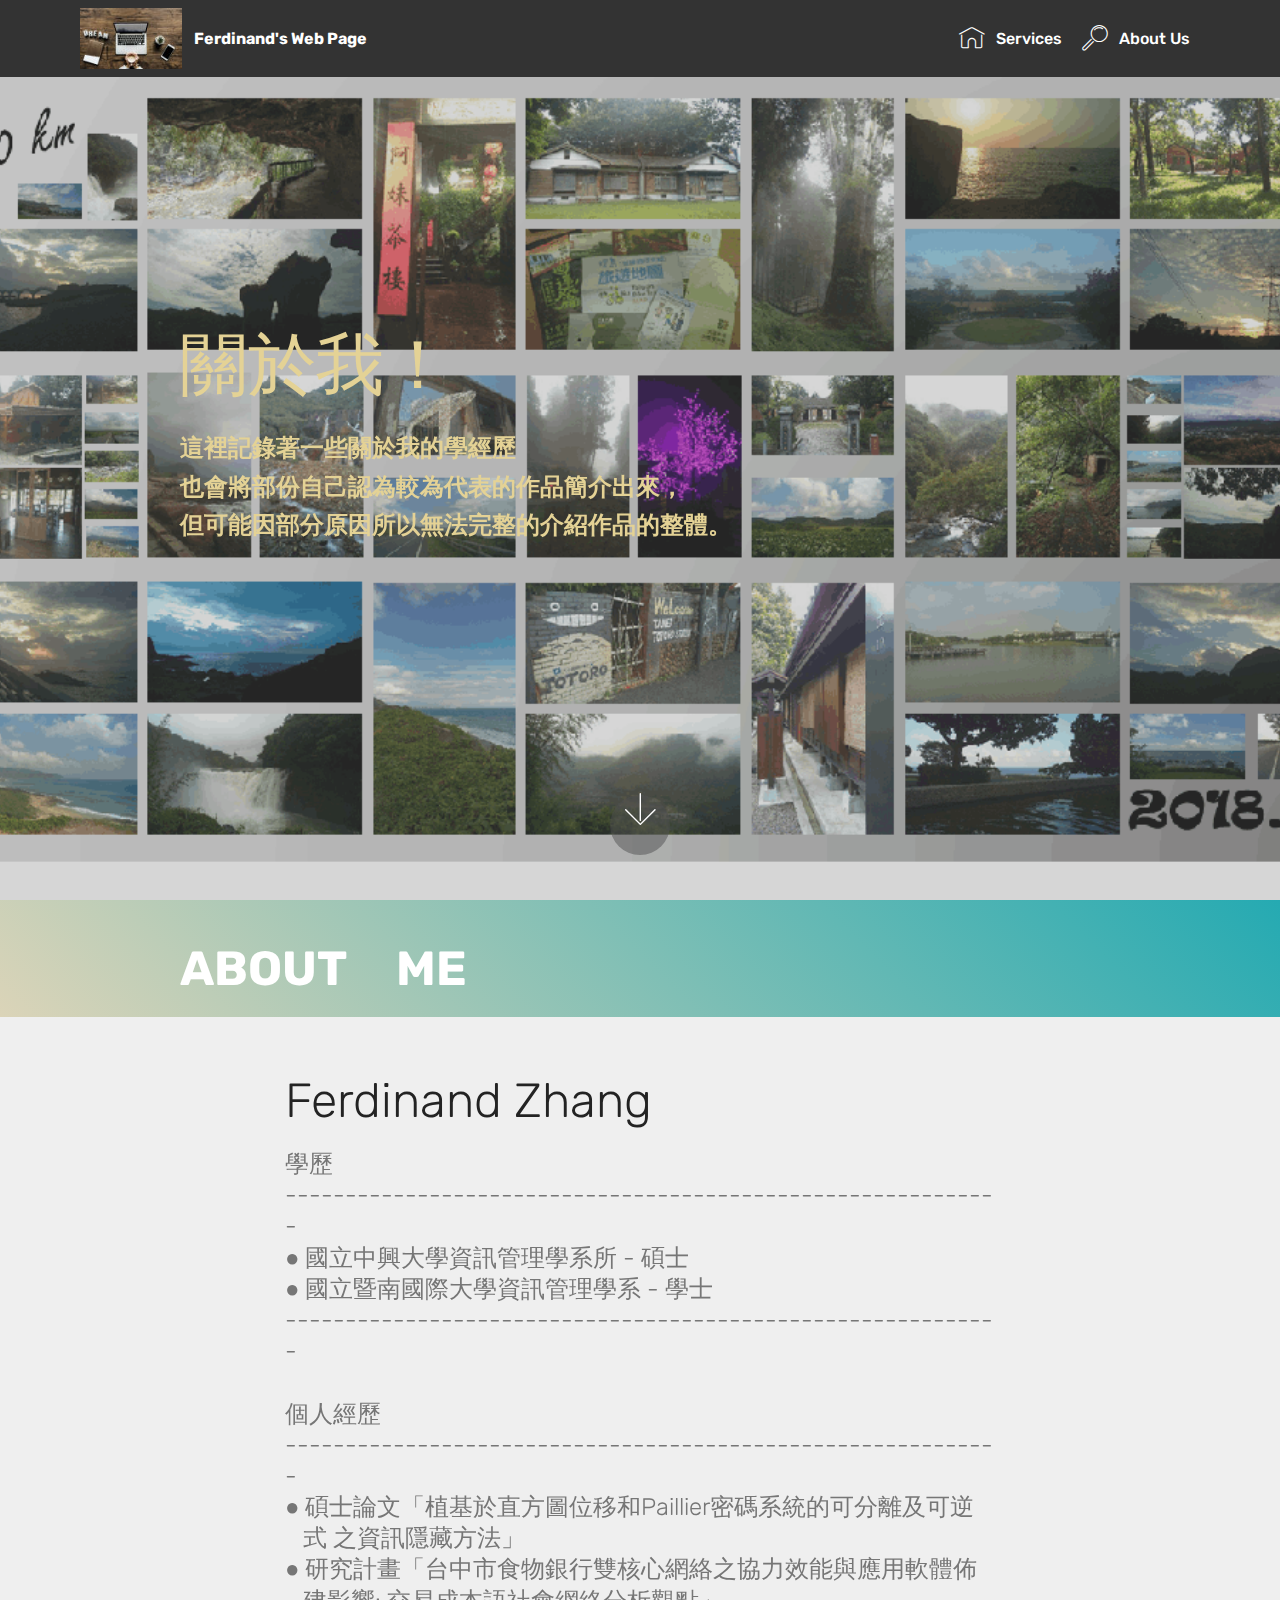
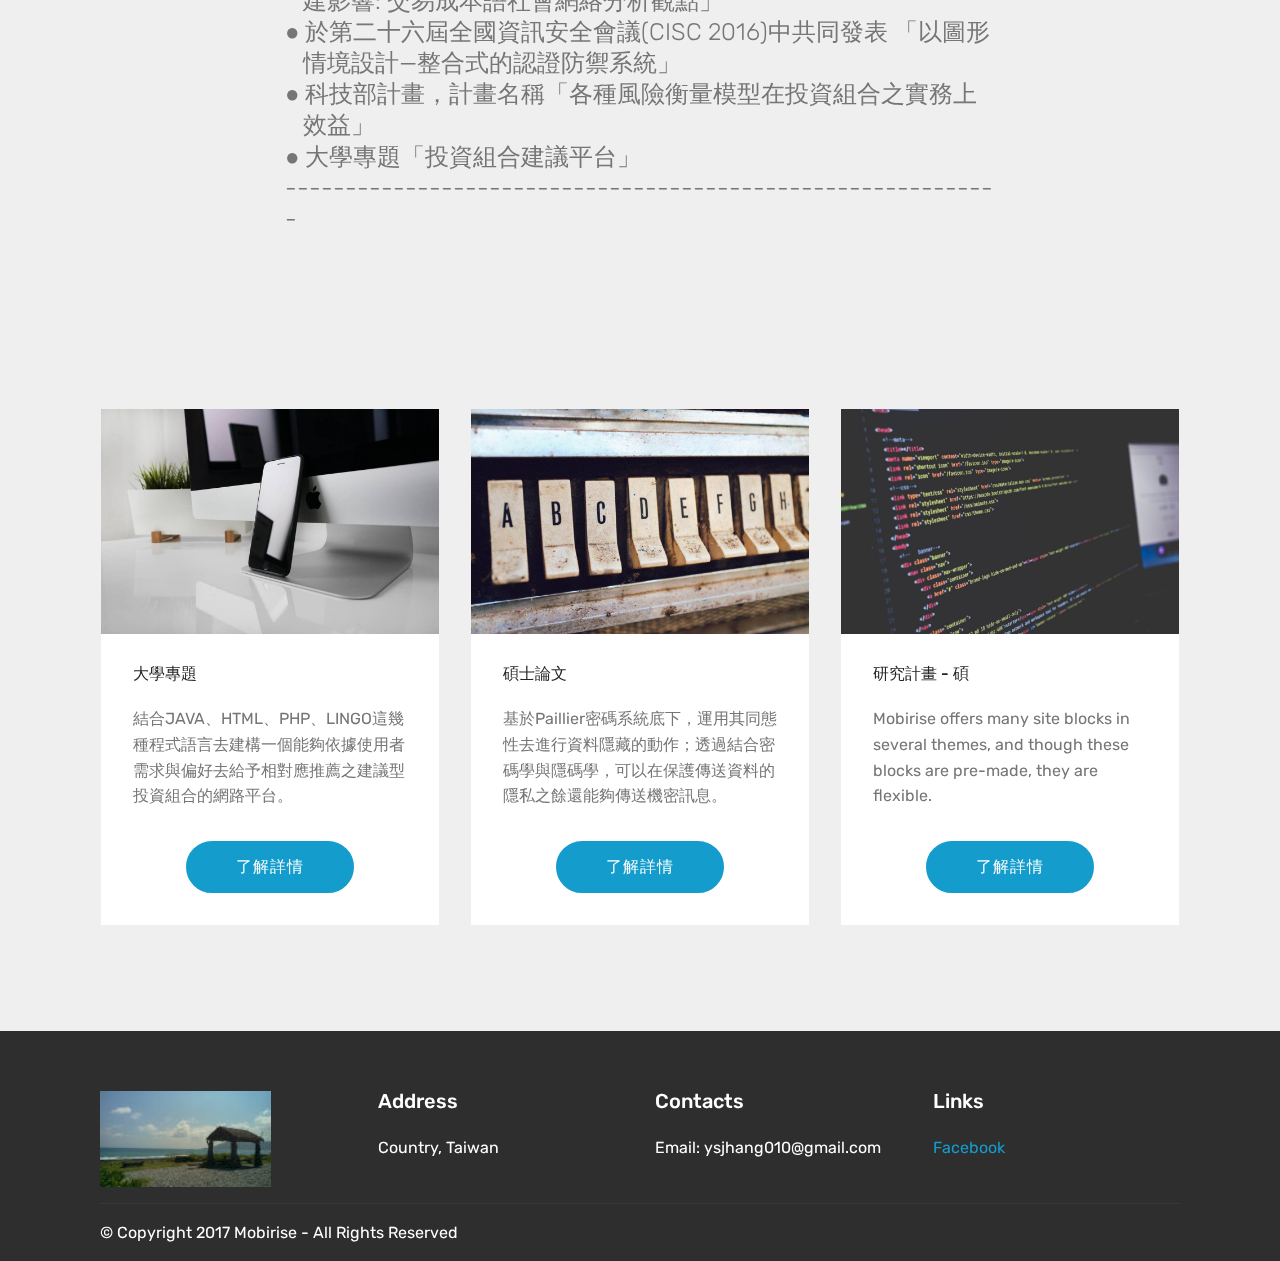
==== commit a6dfd19c: "create github pages" ====
--- a/index.html
+++ b/index.html
@@ -1,21 +1,21 @@
 <!DOCTYPE html>
-<html>
+<html >
 <head>
-  <!-- Site made with Mobirise Website Builder v3.12.1, https://mobirise.com -->
+  <!-- Site made with Mobirise Website Builder v4.8.7, https://mobirise.com -->
   <meta charset="UTF-8">
   <meta http-equiv="X-UA-Compatible" content="IE=edge">
-  <meta name="generator" content="Mobirise v3.12.1, mobirise.com">
-  <meta name="viewport" content="width=device-width, initial-scale=1">
-  <link rel="shortcut icon" href="assets/images/logo.png" type="image/x-icon">
+  <meta name="generator" content="Mobirise v4.8.7, mobirise.com">
+  <meta name="viewport" content="width=device-width, initial-scale=1, minimum-scale=1">
+  <link rel="shortcut icon" href="assets/images/mbr-122x73.jpg" type="image/x-icon">
   <meta name="description" content="">
-  
-  <link rel="stylesheet" href="https://fonts.googleapis.com/css?family=Lora:400,700,400italic,700italic&amp;subset=latin">
-  <link rel="stylesheet" href="https://fonts.googleapis.com/css?family=Montserrat:400,700">
-  <link rel="stylesheet" href="https://fonts.googleapis.com/css?family=Raleway:100,100i,200,200i,300,300i,400,400i,500,500i,600,600i,700,700i,800,800i,900,900i">
-  <link rel="stylesheet" href="assets/bootstrap-material-design-font/css/material.css">
+  <title>Home</title>
+  <link rel="stylesheet" href="assets/web/assets/mobirise-icons/mobirise-icons.css">
   <link rel="stylesheet" href="assets/tether/tether.min.css">
   <link rel="stylesheet" href="assets/bootstrap/css/bootstrap.min.css">
-  <link rel="stylesheet" href="assets/animate.css/animate.min.css">
+  <link rel="stylesheet" href="assets/bootstrap/css/bootstrap-grid.min.css">
+  <link rel="stylesheet" href="assets/bootstrap/css/bootstrap-reboot.min.css">
+  <link rel="stylesheet" href="assets/socicon/css/styles.css">
+  <link rel="stylesheet" href="assets/dropdown/css/style.css">
   <link rel="stylesheet" href="assets/theme/css/style.css">
   <link rel="stylesheet" href="assets/mobirise/css/mbr-additional.css" type="text/css">
   
@@ -23,38 +23,233 @@
   
 </head>
 <body>
-<section class="mbr-section mbr-section-hero mbr-section-full" id="header4-2" data-bg-video="https://www.youtube.com/embed/ozxHoxqEe-c?rel=0&amp;amp;showinfo=0&amp;autoplay=0&amp;loop=0">
-
-    <div class="mbr-overlay" style="opacity: 0.1; background-color: rgb(43, 6, 128);"></div>
-
-    <div class="mbr-table-cell">
-
-        <div class="container">
-            <div class="row">
-                <div class="mbr-section col-md-10 col-md-offset-1 text-xs-center">
-
-                    <h1 class="mbr-section-title display-1">ANI-UTOPIA</h1>
-                    <p class="mbr-section-lead lead">You can met the best friend in your life here<br>Just surf this website to give a chance to each other between you and animals!</p>
-                    <div class="mbr-section-btn"><a class="btn btn-lg btn-black" href="introduction.html">More Informations</a> </div>
-                </div>
-            </div>
-        </div>
-    </div>
-
-    
-
-</section>
-
-
-  <section class="engine"><a rel="external" href="https://mobirise.com">mobirise.com</a></section><script src="assets/web/assets/jquery/jquery.min.js"></script>
+  <section class="menu cid-qTkzRZLJNu" once="menu" id="menu1-0">
+
+    
+
+    <nav class="navbar navbar-expand beta-menu navbar-dropdown align-items-center navbar-fixed-top navbar-toggleable-sm">
+        <button class="navbar-toggler navbar-toggler-right" type="button" data-toggle="collapse" data-target="#navbarSupportedContent" aria-controls="navbarSupportedContent" aria-expanded="false" aria-label="Toggle navigation">
+            <div class="hamburger">
+                <span></span>
+                <span></span>
+                <span></span>
+                <span></span>
+            </div>
+        </button>
+        <div class="menu-logo">
+            <div class="navbar-brand">
+                <span class="navbar-logo">
+                    
+                         <img src="assets/images/mbr-122x73.jpg" alt="Mobirise" title="" style="height: 3.8rem;">
+                    
+                </span>
+                <span class="navbar-caption-wrap"><a class="navbar-caption text-white display-4" href="index.html">Ferdinand's Web Page<br></a></span>
+            </div>
+        </div>
+        <div class="collapse navbar-collapse" id="navbarSupportedContent">
+            <ul class="navbar-nav nav-dropdown nav-right" data-app-modern-menu="true"><li class="nav-item">
+                    <a class="nav-link link text-white display-4" href="https://mobirise.com">
+                        <span class="mbri-home mbr-iconfont mbr-iconfont-btn"></span>
+                        Services
+                    </a>
+                </li>
+                <li class="nav-item">
+                    <a class="nav-link link text-white display-4" href="https://mobirise.com">
+                        <span class="mbri-search mbr-iconfont mbr-iconfont-btn"></span>
+                        About Us
+                    </a>
+                </li></ul>
+            
+        </div>
+    </nav>
+</section>
+
+<section class="engine"><a href="https://mobirise.info/v">free html templates</a></section><section class="cid-qTkA127IK8 mbr-fullscreen mbr-parallax-background" id="header2-1">
+
+    
+
+    <div class="mbr-overlay" style="opacity: 0.3; background-color: rgb(118, 118, 118);"></div>
+
+    <div class="container align-center">
+        <div class="row justify-content-md-center">
+            <div class="mbr-white col-md-10">
+                <h1 class="mbr-section-title mbr-bold pb-3 mbr-fonts-style display-1"><span style="font-weight: normal;">
+                    關於我！</span></h1>
+                
+                <p class="mbr-text pb-3 mbr-fonts-style display-5"><strong>這裡記錄著一些關於我的學經歷<br>也會將部份自己認為較為代表的作品簡介出來，<br>但可能因部分原因所以無法完整的介紹作品的整體。</strong></p>
+                
+            </div>
+        </div>
+    </div>
+    <div class="mbr-arrow hidden-sm-down" aria-hidden="true">
+        <a href="#next">
+            <i class="mbri-down mbr-iconfont"></i>
+        </a>
+    </div>
+</section>
+
+<section class="mbr-section info2 cid-radukBh16u" id="info2-h">
+
+    
+
+    
+
+    <div class="container">
+        <div class="row main justify-content-center">
+            <div class="media-container-column col-12 col-lg-3 col-md-4">
+                
+            </div>
+            <div class="media-container-column title col-12 col-lg-7 col-md-6">
+                <h2 class="align-right mbr-bold mbr-white pb-3 mbr-fonts-style display-2">
+                    ABOUT &nbsp; &nbsp; ME</h2>
+                
+            </div>
+        </div>
+    </div>
+</section>
+
+<section class="mbr-section content4 cid-racMAAzDST" id="content4-6">
+
+    
+
+    <div class="container">
+        <div class="media-container-row">
+            <div class="title col-12 col-md-8">
+                <h2 class="align-center pb-3 mbr-fonts-style display-2">
+                    Ferdinand Zhang</h2>
+                <h3 class="mbr-section-subtitle align-center mbr-light mbr-fonts-style display-5">學歷<br>------------------------------------------------------------<br>● 國立中興大學資訊管理學系所 - 碩士<br>● 國立暨南國際大學資訊管理學系 - 學士<br>------------------------------------------------------------<br><br>個人經歷<br>------------------------------------------------------------<br>● 碩士論文「植基於直方圖位移和Paillier密碼系統的可分離及可逆 &nbsp; &nbsp; &nbsp;式
+之資訊隱藏方法」<br><div>● 研究計畫「台中市食物銀行雙核心網絡之協力效能與應用軟體佈</div><div>&nbsp; &nbsp;建影響:             交易成本語社會網絡分析觀點」</div>● 於第二十六屆全國資訊安全會議(CISC 2016)中共同發表                                        「以圖形 &nbsp; &nbsp;情境設計—整合式的認證防禦系統」<br><div>● 科技部計畫，計畫名稱「各種風險衡量模型在投資組合之實務上 &nbsp; &nbsp; &nbsp;效益」</div><div>● 大學專題「投資組合建議平台」</div><div>------------------------------------------------------------</div></h3>
+                
+            </div>
+        </div>
+    </div>
+</section>
+
+<section class="features3 cid-racQyOVytC" id="features3-a">
+
+    
+
+    
+    <div class="container">
+        <div class="media-container-row">
+            <div class="card p-3 col-12 col-md-6 col-lg-4">
+                <div class="card-wrapper">
+                    <div class="card-img">
+                        <img src="assets/images/01.jpg" alt="Mobirise">
+                    </div>
+                    <div class="card-box">
+                        <h4 class="card-title mbr-fonts-style display-7">大學專題</h4>
+                        <p class="mbr-text mbr-fonts-style display-7">
+                            結合JAVA、HTML、PHP、LINGO這幾種程式語言去建構一個能夠依據使用者需求與偏好去給予相對應推薦之建議型投資組合的網路平台。</p>
+                    </div>
+                    <div class="mbr-section-btn text-center"><a href="special_topic.html" class="btn btn-primary display-4">了解詳情</a></div>
+                </div>
+            </div>
+
+            <div class="card p-3 col-12 col-md-6 col-lg-4">
+                <div class="card-wrapper">
+                    <div class="card-img">
+                        <img src="assets/images/02.jpg" alt="Mobirise">
+                    </div>
+                    <div class="card-box">
+                        <h4 class="card-title mbr-fonts-style display-7">
+                            碩士論文</h4>
+                        <p class="mbr-text mbr-fonts-style display-7">
+                            基於Paillier密碼系統底下，運用其同態性去進行資料隱藏的動作；透過結合密碼學與隱碼學，可以在保護傳送資料的隱私之餘還能夠傳送機密訊息。</p>
+                    </div>
+                    <div class="mbr-section-btn text-center"><a href="thesis.html" class="btn btn-primary display-4">
+                            了解詳情</a></div>
+                </div>
+            </div>
+
+            <div class="card p-3 col-12 col-md-6 col-lg-4">
+                <div class="card-wrapper">
+                    <div class="card-img">
+                        <img src="assets/images/03.jpg" alt="Mobirise">
+                    </div>
+                    <div class="card-box">
+                        <h4 class="card-title mbr-fonts-style display-7">研究計畫 - 碩</h4>
+                        <p class="mbr-text mbr-fonts-style display-7">
+                            Mobirise offers many site blocks in several themes, and though these blocks are pre-made, they are flexible.
+                        </p>
+                    </div>
+                    <div class="mbr-section-btn text-center"><a href="research_project.html" class="btn btn-primary display-4">
+                            了解詳情</a></div>
+                </div>
+            </div>
+
+            
+        </div>
+    </div>
+</section>
+
+<section class="cid-radvbLA0wV" id="footer1-i">
+
+    
+
+    
+
+    <div class="container">
+        <div class="media-container-row content text-white">
+            <div class="col-12 col-md-3">
+                <div class="media-wrap">
+                    
+                        <img src="assets/images/imag0171-146x82.jpg" alt="Mobirise" title="">
+                    
+                </div>
+            </div>
+            <div class="col-12 col-md-3 mbr-fonts-style display-7">
+                <h5 class="pb-3">
+                    Address
+                </h5>
+                <p class="mbr-text">Country, Taiwan</p>
+            </div>
+            <div class="col-12 col-md-3 mbr-fonts-style display-7">
+                <h5 class="pb-3">
+                    Contacts
+                </h5>
+                <p class="mbr-text">
+                    Email: ysjhang010@gmail.com
+<br></p>
+            </div>
+            <div class="col-12 col-md-3 mbr-fonts-style display-7">
+                <h5 class="pb-3">
+                    Links
+                </h5>
+                <p class="mbr-text"><a href="https://www.facebook.com/kai.te.1213">Facebook</a></p>
+            </div>
+        </div>
+        <div class="footer-lower">
+            <div class="media-container-row">
+                <div class="col-sm-12">
+                    <hr>
+                </div>
+            </div>
+            <div class="media-container-row mbr-white">
+                <div class="col-sm-6 copyright">
+                    <p class="mbr-text mbr-fonts-style display-7">
+                        © Copyright 2017 Mobirise - All Rights Reserved
+                    </p>
+                </div>
+                <div class="col-md-6">
+                    
+                </div>
+            </div>
+        </div>
+    </div>
+</section>
+
+
+  <script src="assets/web/assets/jquery/jquery.min.js"></script>
+  <script src="assets/popper/popper.min.js"></script>
   <script src="assets/tether/tether.min.js"></script>
   <script src="assets/bootstrap/js/bootstrap.min.js"></script>
-  <script src="assets/smooth-scroll/smooth-scroll.js"></script>
-  <script src="assets/jquery-mb-ytplayer/jquery.mb.ytplayer.min.js"></script>
-  <script src="assets/viewport-checker/jquery.viewportchecker.js"></script>
+  <script src="assets/parallax/jarallax.min.js"></script>
+  <script src="assets/dropdown/js/script.min.js"></script>
+  <script src="assets/touchswipe/jquery.touch-swipe.min.js"></script>
+  <script src="assets/smoothscroll/smooth-scroll.js"></script>
   <script src="assets/theme/js/script.js"></script>
   
   
-  <input name="animation" type="hidden">
-  </body>
+</body>
 </html>--- a/assets/web/assets/mobirise-icons/mobirise-icons.css
+++ b/assets/web/assets/mobirise-icons/mobirise-icons.css
@@ -0,0 +1,476 @@
+@font-face {
+  font-family: 'MobiriseIcons';
+  src:  url('mobirise-icons.eot?spat4u');
+  src:  url('mobirise-icons.eot?spat4u#iefix') format('embedded-opentype'),
+    url('mobirise-icons.ttf?spat4u') format('truetype'),
+    url('mobirise-icons.woff?spat4u') format('woff'),
+    url('mobirise-icons.svg?spat4u#MobiriseIcons') format('svg');
+  font-weight: normal;
+  font-style: normal;
+}
+
+[class^="mbri-"], [class*=" mbri-"] {
+  /* use !important to prevent issues with browser extensions that change fonts */
+  font-family: MobiriseIcons !important;
+  speak: none;
+  font-style: normal;
+  font-weight: normal;
+  font-variant: normal;
+  text-transform: none;
+  line-height: 1;
+
+  /* Better Font Rendering =========== */
+  -webkit-font-smoothing: antialiased;
+  -moz-osx-font-smoothing: grayscale;
+}
+
+.mbri-add-submenu:before {
+  content: "\e900";
+}
+.mbri-alert:before {
+  content: "\e901";
+}
+.mbri-align-center:before {
+  content: "\e902";
+}
+.mbri-align-justify:before {
+  content: "\e903";
+}
+.mbri-align-left:before {
+  content: "\e904";
+}
+.mbri-align-right:before {
+  content: "\e905";
+}
+.mbri-android:before {
+  content: "\e906";
+}
+.mbri-apple:before {
+  content: "\e907";
+}
+.mbri-arrow-down:before {
+  content: "\e908";
+}
+.mbri-arrow-next:before {
+  content: "\e909";
+}
+.mbri-arrow-prev:before {
+  content: "\e90a";
+}
+.mbri-arrow-up:before {
+  content: "\e90b";
+}
+.mbri-bold:before {
+  content: "\e90c";
+}
+.mbri-bookmark:before {
+  content: "\e90d";
+}
+.mbri-bootstrap:before {
+  content: "\e90e";
+}
+.mbri-briefcase:before {
+  content: "\e90f";
+}
+.mbri-browse:before {
+  content: "\e910";
+}
+.mbri-bulleted-list:before {
+  content: "\e911";
+}
+.mbri-calendar:before {
+  content: "\e912";
+}
+.mbri-camera:before {
+  content: "\e913";
+}
+.mbri-cart-add:before {
+  content: "\e914";
+}
+.mbri-cart-full:before {
+  content: "\e915";
+}
+.mbri-cash:before {
+  content: "\e916";
+}
+.mbri-change-style:before {
+  content: "\e917";
+}
+.mbri-chat:before {
+  content: "\e918";
+}
+.mbri-clock:before {
+  content: "\e919";
+}
+.mbri-close:before {
+  content: "\e91a";
+}
+.mbri-cloud:before {
+  content: "\e91b";
+}
+.mbri-code:before {
+  content: "\e91c";
+}
+.mbri-contact-form:before {
+  content: "\e91d";
+}
+.mbri-credit-card:before {
+  content: "\e91e";
+}
+.mbri-cursor-click:before {
+  content: "\e91f";
+}
+.mbri-cust-feedback:before {
+  content: "\e920";
+}
+.mbri-database:before {
+  content: "\e921";
+}
+.mbri-delivery:before {
+  content: "\e922";
+}
+.mbri-desktop:before {
+  content: "\e923";
+}
+.mbri-devices:before {
+  content: "\e924";
+}
+.mbri-down:before {
+  content: "\e925";
+}
+.mbri-download:before {
+  content: "\e989";
+}
+.mbri-drag-n-drop:before {
+  content: "\e927";
+}
+.mbri-drag-n-drop2:before {
+  content: "\e928";
+}
+.mbri-edit:before {
+  content: "\e929";
+}
+.mbri-edit2:before {
+  content: "\e92a";
+}
+.mbri-error:before {
+  content: "\e92b";
+}
+.mbri-extension:before {
+  content: "\e92c";
+}
+.mbri-features:before {
+  content: "\e92d";
+}
+.mbri-file:before {
+  content: "\e92e";
+}
+.mbri-flag:before {
+  content: "\e92f";
+}
+.mbri-folder:before {
+  content: "\e930";
+}
+.mbri-gift:before {
+  content: "\e931";
+}
+.mbri-github:before {
+  content: "\e932";
+}
+.mbri-globe:before {
+  content: "\e933";
+}
+.mbri-globe-2:before {
+  content: "\e934";
+}
+.mbri-growing-chart:before {
+  content: "\e935";
+}
+.mbri-hearth:before {
+  content: "\e936";
+}
+.mbri-help:before {
+  content: "\e937";
+}
+.mbri-home:before {
+  content: "\e938";
+}
+.mbri-hot-cup:before {
+  content: "\e939";
+}
+.mbri-idea:before {
+  content: "\e93a";
+}
+.mbri-image-gallery:before {
+  content: "\e93b";
+}
+.mbri-image-slider:before {
+  content: "\e93c";
+}
+.mbri-info:before {
+  content: "\e93d";
+}
+.mbri-italic:before {
+  content: "\e93e";
+}
+.mbri-key:before {
+  content: "\e93f";
+}
+.mbri-laptop:before {
+  content: "\e940";
+}
+.mbri-layers:before {
+  content: "\e941";
+}
+.mbri-left-right:before {
+  content: "\e942";
+}
+.mbri-left:before {
+  content: "\e943";
+}
+.mbri-letter:before {
+  content: "\e944";
+}
+.mbri-like:before {
+  content: "\e945";
+}
+.mbri-link:before {
+  content: "\e946";
+}
+.mbri-lock:before {
+  content: "\e947";
+}
+.mbri-login:before {
+  content: "\e948";
+}
+.mbri-logout:before {
+  content: "\e949";
+}
+.mbri-magic-stick:before {
+  content: "\e94a";
+}
+.mbri-map-pin:before {
+  content: "\e94b";
+}
+.mbri-menu:before {
+  content: "\e94c";
+}
+.mbri-mobile:before {
+  content: "\e94d";
+}
+.mbri-mobile2:before {
+  content: "\e94e";
+}
+.mbri-mobirise:before {
+  content: "\e94f";
+}
+.mbri-more-horizontal:before {
+  content: "\e950";
+}
+.mbri-more-vertical:before {
+  content: "\e951";
+}
+.mbri-music:before {
+  content: "\e952";
+}
+.mbri-new-file:before {
+  content: "\e953";
+}
+.mbri-numbered-list:before {
+  content: "\e954";
+}
+.mbri-opened-folder:before {
+  content: "\e955";
+}
+.mbri-pages:before {
+  content: "\e956";
+}
+.mbri-paper-plane:before {
+  content: "\e957";
+}
+.mbri-paperclip:before {
+  content: "\e958";
+}
+.mbri-photo:before {
+  content: "\e959";
+}
+.mbri-photos:before {
+  content: "\e95a";
+}
+.mbri-pin:before {
+  content: "\e95b";
+}
+.mbri-play:before {
+  content: "\e95c";
+}
+.mbri-plus:before {
+  content: "\e95d";
+}
+.mbri-preview:before {
+  content: "\e95e";
+}
+.mbri-print:before {
+  content: "\e95f";
+}
+.mbri-protect:before {
+  content: "\e960";
+}
+.mbri-question:before {
+  content: "\e961";
+}
+.mbri-quote-left:before {
+  content: "\e962";
+}
+.mbri-quote-right:before {
+  content: "\e963";
+}
+.mbri-refresh:before {
+  content: "\e964";
+}
+.mbri-responsive:before {
+  content: "\e965";
+}
+.mbri-right:before {
+  content: "\e966";
+}
+.mbri-rocket:before {
+  content: "\e967";
+}
+.mbri-sad-face:before {
+  content: "\e968";
+}
+.mbri-sale:before {
+  content: "\e969";
+}
+.mbri-save:before {
+  content: "\e96a";
+}
+.mbri-search:before {
+  content: "\e96b";
+}
+.mbri-setting:before {
+  content: "\e96c";
+}
+.mbri-setting2:before {
+  content: "\e96d";
+}
+.mbri-setting3:before {
+  content: "\e96e";
+}
+.mbri-share:before {
+  content: "\e96f";
+}
+.mbri-shopping-bag:before {
+  content: "\e970";
+}
+.mbri-shopping-basket:before {
+  content: "\e971";
+}
+.mbri-shopping-cart:before {
+  content: "\e972";
+}
+.mbri-sites:before {
+  content: "\e973";
+}
+.mbri-smile-face:before {
+  content: "\e974";
+}
+.mbri-speed:before {
+  content: "\e975";
+}
+.mbri-star:before {
+  content: "\e976";
+}
+.mbri-success:before {
+  content: "\e977";
+}
+.mbri-sun:before {
+  content: "\e978";
+}
+.mbri-sun2:before {
+  content: "\e979";
+}
+.mbri-tablet:before {
+  content: "\e97a";
+}
+.mbri-tablet-vertical:before {
+  content: "\e97b";
+}
+.mbri-target:before {
+  content: "\e97c";
+}
+.mbri-timer:before {
+  content: "\e97d";
+}
+.mbri-to-ftp:before {
+  content: "\e97e";
+}
+.mbri-to-local-drive:before {
+  content: "\e97f";
+}
+.mbri-touch-swipe:before {
+  content: "\e980";
+}
+.mbri-touch:before {
+  content: "\e981";
+}
+.mbri-trash:before {
+  content: "\e982";
+}
+.mbri-underline:before {
+  content: "\e983";
+}
+.mbri-unlink:before {
+  content: "\e984";
+}
+.mbri-unlock:before {
+  content: "\e985";
+}
+.mbri-up-down:before {
+  content: "\e986";
+}
+.mbri-up:before {
+  content: "\e987";
+}
+.mbri-update:before {
+  content: "\e988";
+}
+.mbri-upload:before {
+ content: "\e926"; 
+}
+.mbri-user:before {
+  content: "\e98a";
+}
+.mbri-user2:before {
+  content: "\e98b";
+}
+.mbri-users:before {
+  content: "\e98c";
+}
+.mbri-video:before {
+  content: "\e98d";
+}
+.mbri-video-play:before {
+  content: "\e98e";
+}
+.mbri-watch:before {
+  content: "\e98f";
+}
+.mbri-website-theme:before {
+  content: "\e990";
+}
+.mbri-wifi:before {
+  content: "\e991";
+}
+.mbri-windows:before {
+  content: "\e992";
+}
+.mbri-zoom-out:before {
+  content: "\e993";
+}
+.mbri-redo:before {
+  content: "\e994";
+}
+.mbri-undo:before {
+  content: "\e995";
+}
--- a/assets/socicon/css/styles.css
+++ b/assets/socicon/css/styles.css
@@ -0,0 +1,544 @@
+@charset "UTF-8";
+
+@font-face {
+  font-family: "socicon";
+  src:url("../fonts/socicon.eot");
+  src:url("../fonts/socicon.eot?#iefix") format("embedded-opentype"),
+    url("../fonts/socicon.woff") format("woff"),
+    url("../fonts/socicon.ttf") format("truetype"),
+    url("../fonts/socicon.svg#socicon") format("svg");
+  font-weight: normal;
+  font-style: normal;
+
+}
+
+[data-icon]:before {
+  font-family: "socicon" !important;
+  content: attr(data-icon);
+  font-style: normal !important;
+  font-weight: normal !important;
+  font-variant: normal !important;
+  text-transform: none !important;
+  speak: none;
+  line-height: 1;
+  -webkit-font-smoothing: antialiased;
+  -moz-osx-font-smoothing: grayscale;
+}
+
+[class^="socicon-"]:before,
+[class*=" socicon-"]:before {
+  font-family: "socicon" !important;
+  font-style: normal !important;
+  font-weight: normal !important;
+  font-variant: normal !important;
+  text-transform: none !important;
+  speak: none;
+  line-height: 1;
+  -webkit-font-smoothing: antialiased;
+  -moz-osx-font-smoothing: grayscale;
+}
+
+.socicon-modelmayhem:before {
+  content: "\e000";
+}
+.socicon-mixcloud:before {
+  content: "\e001";
+}
+.socicon-drupal:before {
+  content: "\e002";
+}
+.socicon-swarm:before {
+  content: "\e003";
+}
+.socicon-istock:before {
+  content: "\e004";
+}
+.socicon-yammer:before {
+  content: "\e005";
+}
+.socicon-ello:before {
+  content: "\e006";
+}
+.socicon-stackoverflow:before {
+  content: "\e007";
+}
+.socicon-persona:before {
+  content: "\e008";
+}
+.socicon-triplej:before {
+  content: "\e009";
+}
+.socicon-houzz:before {
+  content: "\e00a";
+}
+.socicon-rss:before {
+  content: "\e00b";
+}
+.socicon-paypal:before {
+  content: "\e00c";
+}
+.socicon-odnoklassniki:before {
+  content: "\e00d";
+}
+.socicon-airbnb:before {
+  content: "\e00e";
+}
+.socicon-periscope:before {
+  content: "\e00f";
+}
+.socicon-outlook:before {
+  content: "\e010";
+}
+.socicon-coderwall:before {
+  content: "\e011";
+}
+.socicon-tripadvisor:before {
+  content: "\e012";
+}
+.socicon-appnet:before {
+  content: "\e013";
+}
+.socicon-goodreads:before {
+  content: "\e014";
+}
+.socicon-tripit:before {
+  content: "\e015";
+}
+.socicon-lanyrd:before {
+  content: "\e016";
+}
+.socicon-slideshare:before {
+  content: "\e017";
+}
+.socicon-buffer:before {
+  content: "\e018";
+}
+.socicon-disqus:before {
+  content: "\e019";
+}
+.socicon-vkontakte:before {
+  content: "\e01a";
+}
+.socicon-whatsapp:before {
+  content: "\e01b";
+}
+.socicon-patreon:before {
+  content: "\e01c";
+}
+.socicon-storehouse:before {
+  content: "\e01d";
+}
+.socicon-pocket:before {
+  content: "\e01e";
+}
+.socicon-mail:before {
+  content: "\e01f";
+}
+.socicon-blogger:before {
+  content: "\e020";
+}
+.socicon-technorati:before {
+  content: "\e021";
+}
+.socicon-reddit:before {
+  content: "\e022";
+}
+.socicon-dribbble:before {
+  content: "\e023";
+}
+.socicon-stumbleupon:before {
+  content: "\e024";
+}
+.socicon-digg:before {
+  content: "\e025";
+}
+.socicon-envato:before {
+  content: "\e026";
+}
+.socicon-behance:before {
+  content: "\e027";
+}
+.socicon-delicious:before {
+  content: "\e028";
+}
+.socicon-deviantart:before {
+  content: "\e029";
+}
+.socicon-forrst:before {
+  content: "\e02a";
+}
+.socicon-play:before {
+  content: "\e02b";
+}
+.socicon-zerply:before {
+  content: "\e02c";
+}
+.socicon-wikipedia:before {
+  content: "\e02d";
+}
+.socicon-apple:before {
+  content: "\e02e";
+}
+.socicon-flattr:before {
+  content: "\e02f";
+}
+.socicon-github:before {
+  content: "\e030";
+}
+.socicon-renren:before {
+  content: "\e031";
+}
+.socicon-friendfeed:before {
+  content: "\e032";
+}
+.socicon-newsvine:before {
+  content: "\e033";
+}
+.socicon-identica:before {
+  content: "\e034";
+}
+.socicon-bebo:before {
+  content: "\e035";
+}
+.socicon-zynga:before {
+  content: "\e036";
+}
+.socicon-steam:before {
+  content: "\e037";
+}
+.socicon-xbox:before {
+  content: "\e038";
+}
+.socicon-windows:before {
+  content: "\e039";
+}
+.socicon-qq:before {
+  content: "\e03a";
+}
+.socicon-douban:before {
+  content: "\e03b";
+}
+.socicon-meetup:before {
+  content: "\e03c";
+}
+.socicon-playstation:before {
+  content: "\e03d";
+}
+.socicon-android:before {
+  content: "\e03e";
+}
+.socicon-snapchat:before {
+  content: "\e03f";
+}
+.socicon-twitter:before {
+  content: "\e040";
+}
+.socicon-facebook:before {
+  content: "\e041";
+}
+.socicon-googleplus:before {
+  content: "\e042";
+}
+.socicon-pinterest:before {
+  content: "\e043";
+}
+.socicon-foursquare:before {
+  content: "\e044";
+}
+.socicon-yahoo:before {
+  content: "\e045";
+}
+.socicon-skype:before {
+  content: "\e046";
+}
+.socicon-yelp:before {
+  content: "\e047";
+}
+.socicon-feedburner:before {
+  content: "\e048";
+}
+.socicon-linkedin:before {
+  content: "\e049";
+}
+.socicon-viadeo:before {
+  content: "\e04a";
+}
+.socicon-xing:before {
+  content: "\e04b";
+}
+.socicon-myspace:before {
+  content: "\e04c";
+}
+.socicon-soundcloud:before {
+  content: "\e04d";
+}
+.socicon-spotify:before {
+  content: "\e04e";
+}
+.socicon-grooveshark:before {
+  content: "\e04f";
+}
+.socicon-lastfm:before {
+  content: "\e050";
+}
+.socicon-youtube:before {
+  content: "\e051";
+}
+.socicon-vimeo:before {
+  content: "\e052";
+}
+.socicon-dailymotion:before {
+  content: "\e053";
+}
+.socicon-vine:before {
+  content: "\e054";
+}
+.socicon-flickr:before {
+  content: "\e055";
+}
+.socicon-500px:before {
+  content: "\e056";
+}
+.socicon-wordpress:before {
+  content: "\e058";
+}
+.socicon-tumblr:before {
+  content: "\e059";
+}
+.socicon-twitch:before {
+  content: "\e05a";
+}
+.socicon-8tracks:before {
+  content: "\e05b";
+}
+.socicon-amazon:before {
+  content: "\e05c";
+}
+.socicon-icq:before {
+  content: "\e05d";
+}
+.socicon-smugmug:before {
+  content: "\e05e";
+}
+.socicon-ravelry:before {
+  content: "\e05f";
+}
+.socicon-weibo:before {
+  content: "\e060";
+}
+.socicon-baidu:before {
+  content: "\e061";
+}
+.socicon-angellist:before {
+  content: "\e062";
+}
+.socicon-ebay:before {
+  content: "\e063";
+}
+.socicon-imdb:before {
+  content: "\e064";
+}
+.socicon-stayfriends:before {
+  content: "\e065";
+}
+.socicon-residentadvisor:before {
+  content: "\e066";
+}
+.socicon-google:before {
+  content: "\e067";
+}
+.socicon-yandex:before {
+  content: "\e068";
+}
+.socicon-sharethis:before {
+  content: "\e069";
+}
+.socicon-bandcamp:before {
+  content: "\e06a";
+}
+.socicon-itunes:before {
+  content: "\e06b";
+}
+.socicon-deezer:before {
+  content: "\e06c";
+}
+.socicon-telegram:before {
+  content: "\e06e";
+}
+.socicon-openid:before {
+  content: "\e06f";
+}
+.socicon-amplement:before {
+  content: "\e070";
+}
+.socicon-viber:before {
+  content: "\e071";
+}
+.socicon-zomato:before {
+  content: "\e072";
+}
+.socicon-draugiem:before {
+  content: "\e074";
+}
+.socicon-endomodo:before {
+  content: "\e075";
+}
+.socicon-filmweb:before {
+  content: "\e076";
+}
+.socicon-stackexchange:before {
+  content: "\e077";
+}
+.socicon-wykop:before {
+  content: "\e078";
+}
+.socicon-teamspeak:before {
+  content: "\e079";
+}
+.socicon-teamviewer:before {
+  content: "\e07a";
+}
+.socicon-ventrilo:before {
+  content: "\e07b";
+}
+.socicon-younow:before {
+  content: "\e07c";
+}
+.socicon-raidcall:before {
+  content: "\e07d";
+}
+.socicon-mumble:before {
+  content: "\e07e";
+}
+.socicon-medium:before {
+  content: "\e06d";
+}
+.socicon-bebee:before {
+  content: "\e07f";
+}
+.socicon-hitbox:b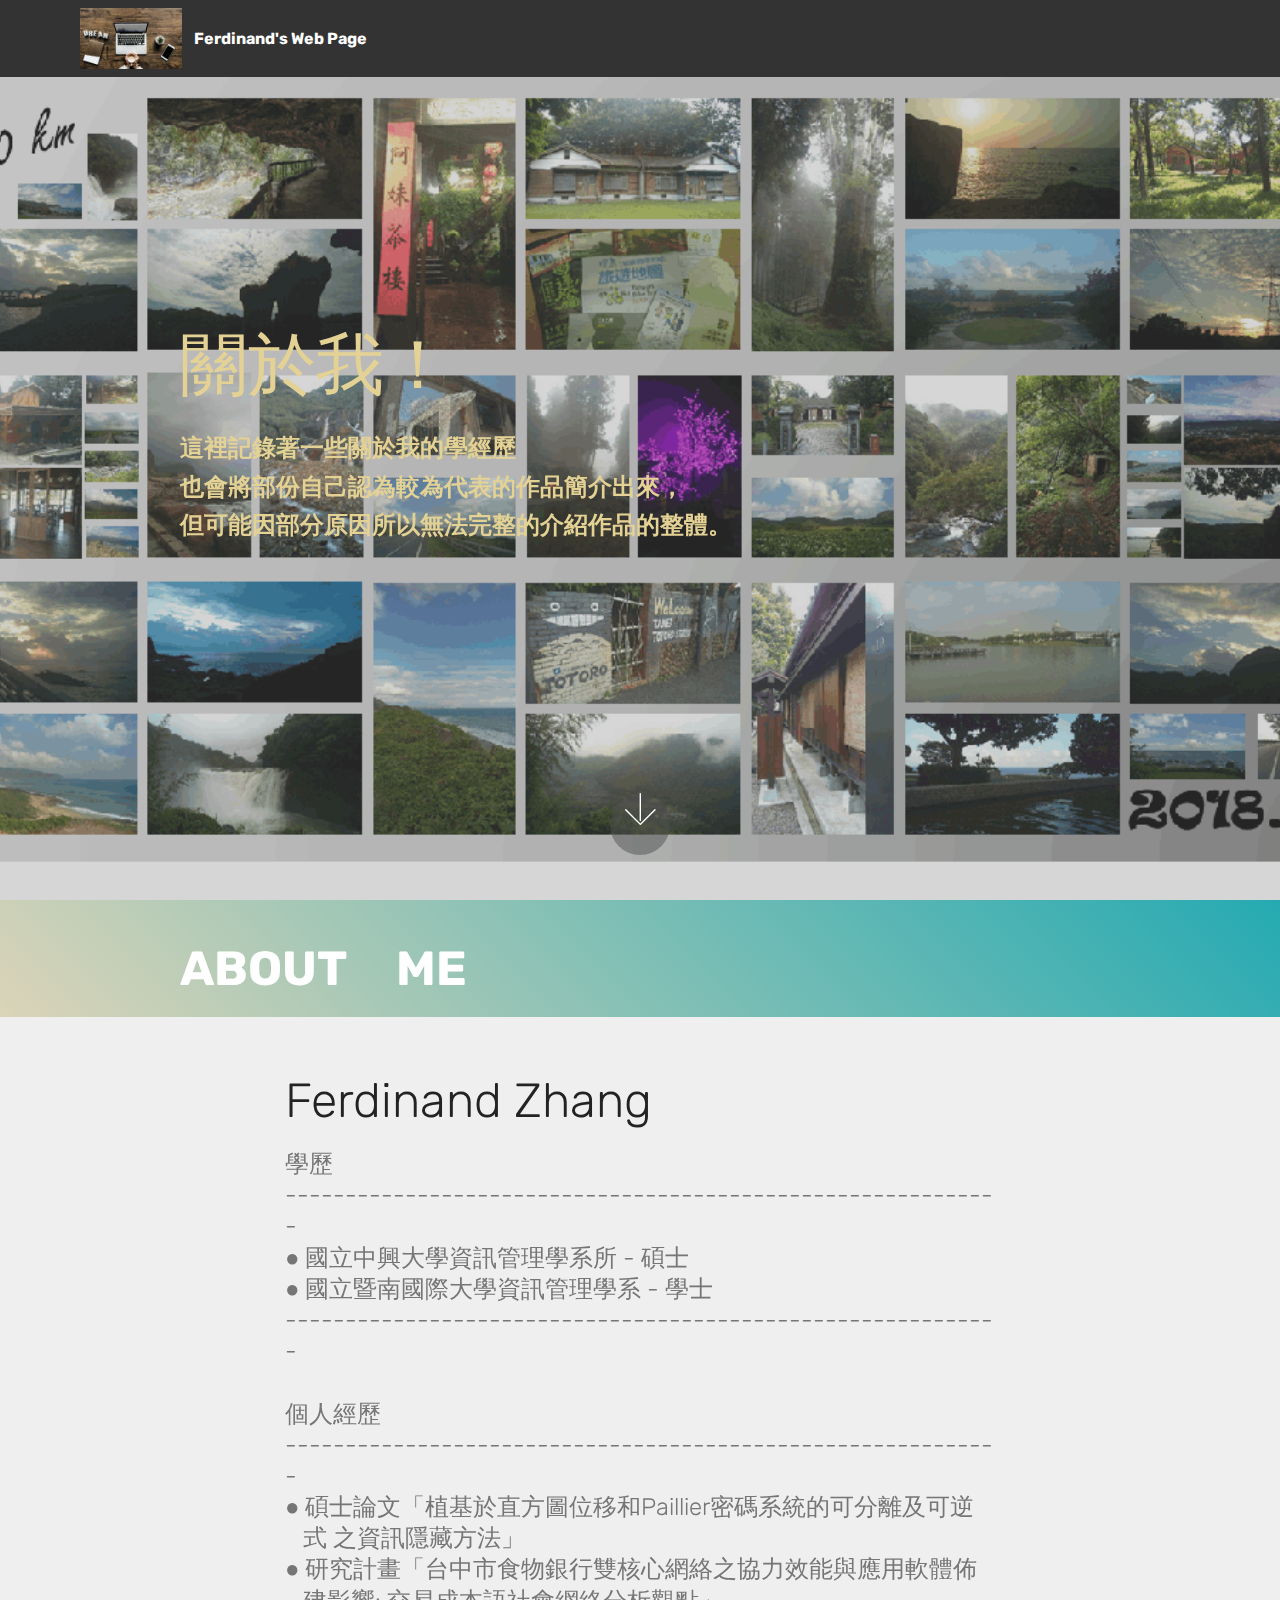
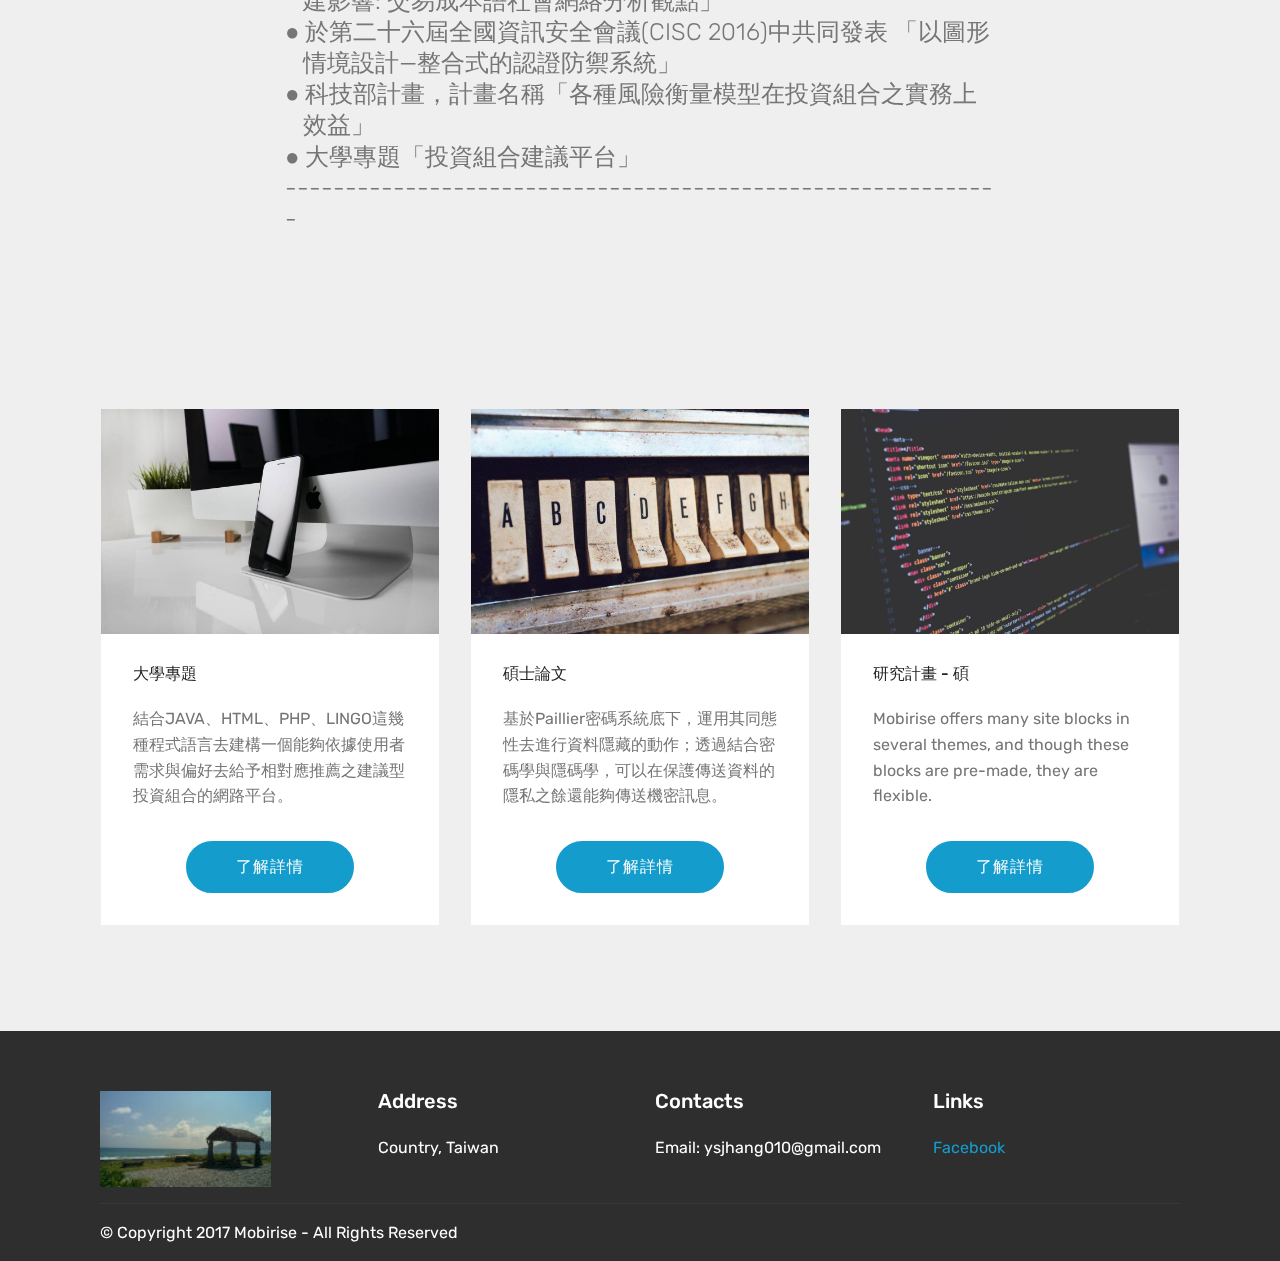
==== commit 7d1be00b: "create github pages" ====
--- a/index.html
+++ b/index.html
@@ -47,24 +47,13 @@
             </div>
         </div>
         <div class="collapse navbar-collapse" id="navbarSupportedContent">
-            <ul class="navbar-nav nav-dropdown nav-right" data-app-modern-menu="true"><li class="nav-item">
-                    <a class="nav-link link text-white display-4" href="https://mobirise.com">
-                        <span class="mbri-home mbr-iconfont mbr-iconfont-btn"></span>
-                        Services
-                    </a>
-                </li>
-                <li class="nav-item">
-                    <a class="nav-link link text-white display-4" href="https://mobirise.com">
-                        <span class="mbri-search mbr-iconfont mbr-iconfont-btn"></span>
-                        About Us
-                    </a>
-                </li></ul>
             
+            
         </div>
     </nav>
 </section>
 
-<section class="engine"><a href="https://mobirise.info/v">free html templates</a></section><section class="cid-qTkA127IK8 mbr-fullscreen mbr-parallax-background" id="header2-1">
+<section class="engine"><a href="https://mobirise.info/z">best html templates</a></section><section class="cid-qTkA127IK8 mbr-fullscreen mbr-parallax-background" id="header2-1">
 
     
 
@@ -142,7 +131,7 @@
                         <p class="mbr-text mbr-fonts-style display-7">
                             結合JAVA、HTML、PHP、LINGO這幾種程式語言去建構一個能夠依據使用者需求與偏好去給予相對應推薦之建議型投資組合的網路平台。</p>
                     </div>
-                    <div class="mbr-section-btn text-center"><a href="special_topic.html" class="btn btn-primary display-4">了解詳情</a></div>
+                    <div class="mbr-section-btn text-center"><a href="independent_study.html" class="btn btn-primary display-4">了解詳情</a></div>
                 </div>
             </div>
 
